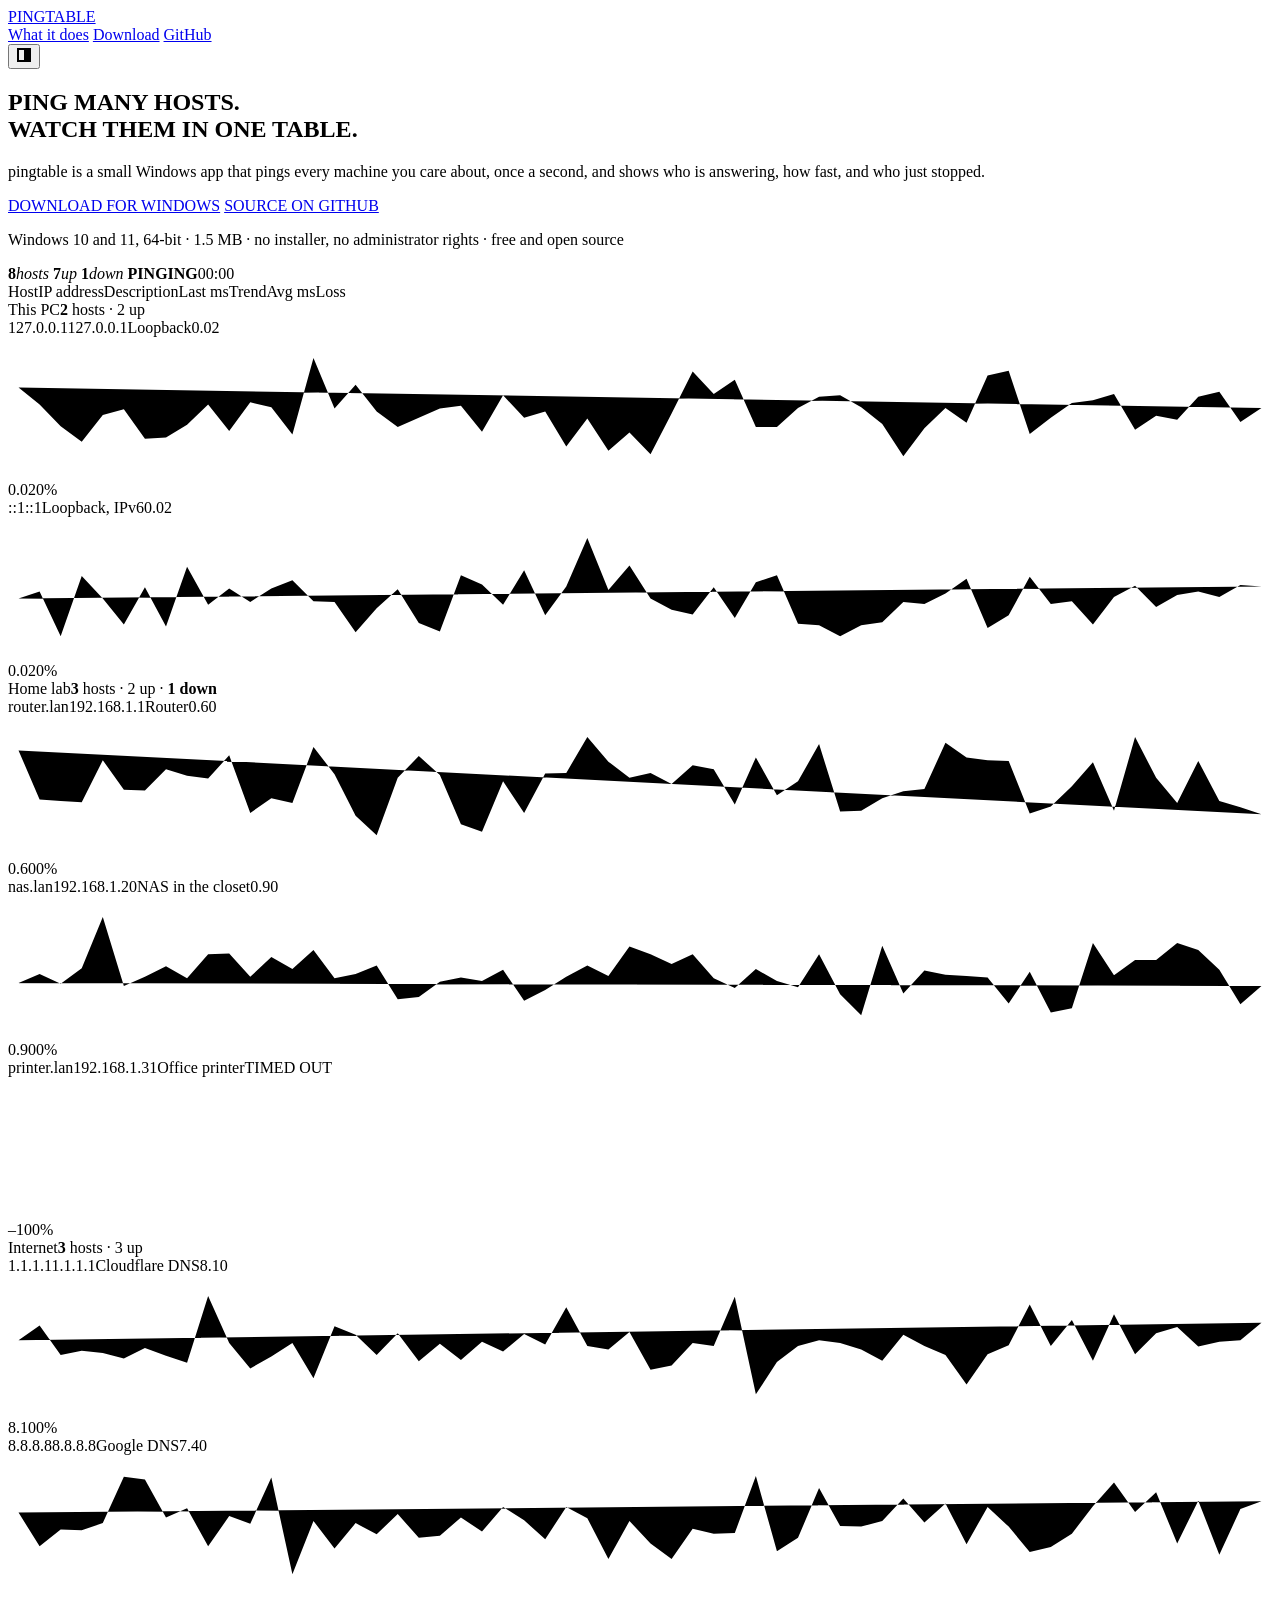
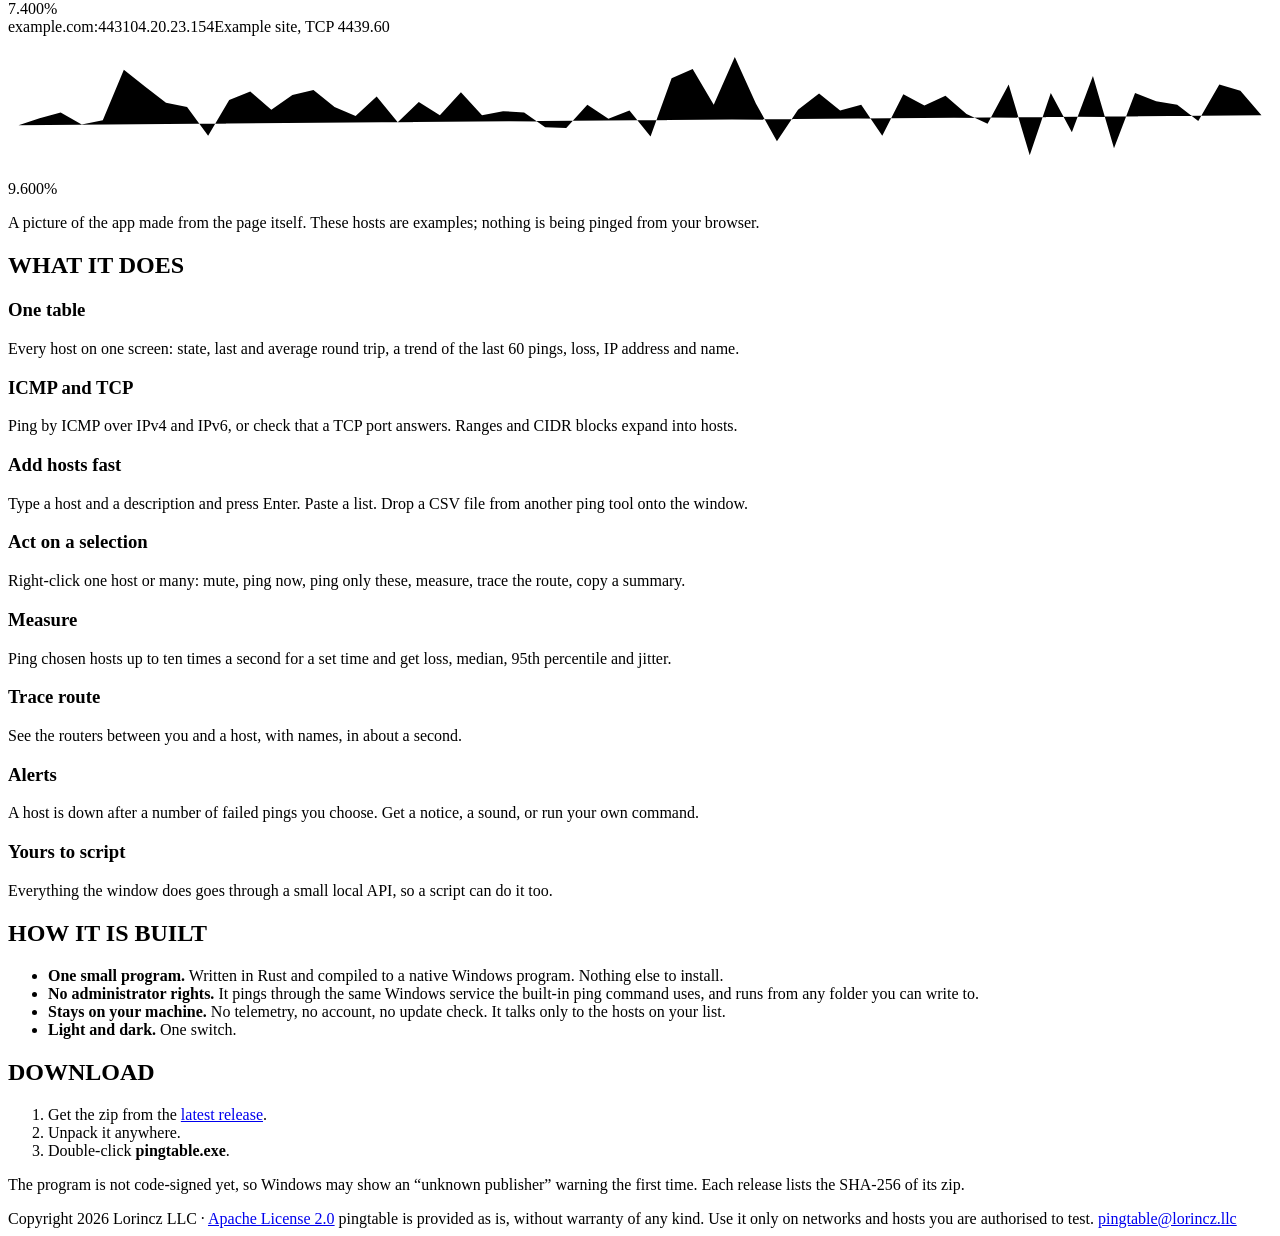
==== site/index.html @ 66f7f299 "Add the pingtable.net page site/ is the page for pingtable.net: one HTML file, one stylesheet, one s" ====
<!doctype html>
<html lang="en">
<head>
<meta charset="utf-8">
<meta name="viewport" content="width=device-width, initial-scale=1">
<meta name="color-scheme" content="light dark">
<meta name="robots" content="noindex, nofollow, noarchive">
<meta name="description" content="pingtable pings many hosts and shows them in one table. A small Windows app written in Rust. No installer, no administrator rights.">
<title>pingtable: ping many hosts, watch them in one table</title>
<link rel="icon" href="/favicon.svg" type="image/svg+xml">
<link rel="stylesheet" href="/styles.css">
<script src="/app.js"></script>
</head>
<body>

<header class="bar">
  <a class="brand" href="/"><span class="mark" aria-hidden="true"></span><span class="word">PINGTABLE</span></a>
  <nav class="nav" aria-label="Sections">
    <a href="#what">What it does</a>
    <a href="#download">Download</a>
    <a href="https://github.com/lorincz-llc/pingtable">GitHub</a>
  </nav>
  <button class="btn icon" id="theme" type="button" title="Switch between light and dark" aria-label="Switch between light and dark">
    <svg viewBox="0 0 16 16" width="16" height="16" aria-hidden="true"><rect x="2" y="2" width="12" height="12" fill="none" stroke="currentColor" stroke-width="2"/><rect x="8" y="2" width="6" height="12" fill="currentColor"/></svg>
  </button>
</header>

<main>
  <section class="hero">
    <h1>PING MANY HOSTS.<br>WATCH THEM IN ONE TABLE.</h1>
    <p class="lead">pingtable is a small Windows app that pings every machine you care about, once a second, and shows who is answering, how fast, and who just stopped.</p>
    <p class="actions">
      <a class="btn primary" href="https://github.com/lorincz-llc/pingtable/releases/latest">DOWNLOAD FOR WINDOWS</a>
      <a class="btn" href="https://github.com/lorincz-llc/pingtable">SOURCE ON GITHUB</a>
    </p>
    <p class="fine">Windows 10 and 11, 64-bit · 1.5 MB · no installer, no administrator rights · free and open source</p>
  </section>

  <section class="demo" aria-label="What the table looks like">
    <div class="demo-bar">
      <span class="tally"><b id="t-total">8</b><i>hosts</i></span>
      <span class="tally up"><b>7</b><i>up</i></span>
      <span class="tally down"><b>1</b><i>down</i></span>
      <span class="run"><i class="sq up"></i><b>PINGING</b><span id="clock">00:00</span></span>
    </div>
    <div class="table" role="img" aria-label="Sample table of eight hosts in three groups; one printer is down">
      <div class="thead"><span></span><span>Host</span><span class="ip">IP address</span><span class="desc">Description</span><span class="num">Last ms</span><span class="trend">Trend</span><span class="num avg">Avg ms</span><span class="num">Loss</span></div>
          <div class="gr"><span class="caret"></span><span class="gr-name">This PC</span><span class="gr-count"><b>2</b> hosts · 2 up</span></div>
          <div class="tr"><span class="td state"><i class="sq up"></i></span><span class="td host">127.0.0.1</span><span class="td dim ip">127.0.0.1</span><span class="td desc">Loopback</span><span class="td num" data-base="0.02" data-jitter="0.01">0.02</span><span class="td trend"><svg class="spark" viewBox="0 0 180 20" preserveAspectRatio="none" aria-hidden="true"><path class="line" d="M1.5 7.2 L4.5 9.6 L7.5 12.7 L10.5 14.9 L13.5 11.1 L16.5 10.3 L19.5 14.5 L22.5 14.3 L25.5 12.5 L28.5 9.6 L31.5 13.4 L34.5 9.3 L37.5 10.0 L40.5 13.9 L43.5 3.0 L46.5 10.2 L49.5 6.8 L52.5 10.6 L55.5 12.8 L58.5 11.5 L61.5 10.2 L64.5 9.8 L67.5 13.5 L70.5 8.3 L73.5 11.5 L76.5 10.6 L79.5 15.6 L82.5 11.6 L85.5 16.2 L88.5 13.6 L91.5 16.7 L94.5 10.9 L97.5 4.9 L100.5 8.1 L103.5 6.1 L106.5 12.8 L109.5 12.8 L112.5 10.1 L115.5 8.5 L118.5 8.3 L121.5 10.0 L124.5 12.4 L127.5 17.0 L130.5 13.0 L133.5 10.1 L136.5 12.2 L139.5 5.5 L142.5 4.8 L145.5 13.8 L148.5 11.5 L151.5 9.4 L154.5 9.0 L157.5 8.1 L160.5 13.2 L163.5 11.2 L166.5 11.8 L169.5 8.5 L172.5 7.8 L175.5 12.1 L178.5 10.1"/></svg></span><span class="td num avg">0.02</span><span class="td num dim">0%</span></div>
          <div class="tr"><span class="td state"><i class="sq up"></i></span><span class="td host">::1</span><span class="td dim ip">::1</span><span class="td desc">Loopback, IPv6</span><span class="td num" data-base="0.02" data-jitter="0.01">0.02</span><span class="td trend"><svg class="spark" viewBox="0 0 180 20" preserveAspectRatio="none" aria-hidden="true"><path class="line" d="M1.5 11.6 L4.5 10.6 L7.5 17.0 L10.5 8.4 L13.5 11.6 L16.5 15.3 L19.5 10.0 L22.5 15.6 L25.5 7.1 L28.5 12.5 L31.5 10.2 L34.5 12.1 L37.5 10.2 L40.5 9.0 L43.5 12.0 L46.5 12.1 L49.5 16.4 L52.5 13.0 L55.5 10.3 L58.5 15.1 L61.5 16.3 L64.5 8.3 L67.5 9.6 L70.5 12.5 L73.5 7.6 L76.5 14.0 L79.5 9.9 L82.5 3.0 L85.5 10.4 L88.5 6.9 L91.5 11.6 L94.5 13.2 L97.5 13.9 L100.5 10.0 L103.5 14.4 L106.5 9.3 L109.5 8.3 L112.5 15.2 L115.5 15.4 L118.5 17.0 L121.5 15.4 L124.5 15.0 L127.5 12.1 L130.5 12.4 L133.5 10.9 L136.5 8.8 L139.5 15.8 L142.5 14.0 L145.5 8.5 L148.5 12.4 L151.5 12.0 L154.5 15.3 L157.5 11.4 L160.5 9.8 L163.5 12.8 L166.5 11.1 L169.5 10.6 L172.5 11.4 L175.5 9.7 L178.5 9.9"/></svg></span><span class="td num avg">0.02</span><span class="td num dim">0%</span></div>
          <div class="gr"><span class="caret"></span><span class="gr-name">Home lab</span><span class="gr-count"><b>3</b> hosts · 2 up · <b class="dn">1 down</b></span></div>
          <div class="tr"><span class="td state"><i class="sq up"></i></span><span class="td host">router.lan</span><span class="td dim ip">192.168.1.1</span><span class="td desc">Router</span><span class="td num" data-base="0.6" data-jitter="0.15">0.60</span><span class="td trend"><svg class="spark" viewBox="0 0 180 20" preserveAspectRatio="none" aria-hidden="true"><path class="line" d="M1.5 4.9 L4.5 11.9 L7.5 12.1 L10.5 12.3 L13.5 6.3 L16.5 10.5 L19.5 10.6 L22.5 7.6 L25.5 8.5 L28.5 8.9 L31.5 5.6 L34.5 13.8 L37.5 11.7 L40.5 12.4 L43.5 4.4 L46.5 8.3 L49.5 14.2 L52.5 17.0 L55.5 8.8 L58.5 5.7 L61.5 8.4 L64.5 15.4 L67.5 16.5 L70.5 9.3 L73.5 13.8 L76.5 8.2 L79.5 8.1 L82.5 3.0 L85.5 6.5 L88.5 8.8 L91.5 8.1 L94.5 9.7 L97.5 7.0 L100.5 7.6 L103.5 12.6 L106.5 5.9 L109.5 11.3 L112.5 9.3 L115.5 4.0 L118.5 13.6 L121.5 13.5 L124.5 11.7 L127.5 10.7 L130.5 10.4 L133.5 3.8 L136.5 5.9 L139.5 6.3 L142.5 6.4 L145.5 13.9 L148.5 12.9 L151.5 10.0 L154.5 6.6 L157.5 13.5 L160.5 3.0 L163.5 8.8 L166.5 12.4 L169.5 6.4 L172.5 12.1 L175.5 13.0 L178.5 14.0"/></svg></span><span class="td num avg">0.60</span><span class="td num dim">0%</span></div>
          <div class="tr"><span class="td state"><i class="sq up"></i></span><span class="td host">nas.lan</span><span class="td dim ip">192.168.1.20</span><span class="td desc">NAS in the closet</span><span class="td num" data-base="0.9" data-jitter="0.3">0.90</span><span class="td trend"><svg class="spark" viewBox="0 0 180 20" preserveAspectRatio="none" aria-hidden="true"><path class="line" d="M1.5 12.4 L4.5 11.1 L7.5 12.5 L10.5 10.3 L13.5 3.0 L16.5 12.8 L19.5 11.5 L22.5 10.0 L25.5 11.7 L28.5 8.3 L31.5 8.2 L34.5 11.5 L37.5 8.7 L40.5 10.4 L43.5 7.7 L46.5 11.7 L49.5 11.1 L52.5 9.9 L55.5 14.7 L58.5 14.4 L61.5 12.2 L64.5 11.6 L67.5 12.1 L70.5 10.5 L73.5 14.9 L76.5 13.4 L79.5 11.5 L82.5 9.9 L85.5 11.4 L88.5 7.2 L91.5 8.3 L94.5 9.7 L97.5 8.3 L100.5 11.7 L103.5 13.1 L106.5 10.4 L109.5 12.1 L112.5 13.0 L115.5 8.3 L118.5 14.0 L121.5 17.0 L124.5 7.1 L127.5 13.9 L130.5 10.6 L133.5 11.2 L136.5 11.4 L139.5 11.6 L142.5 15.3 L145.5 10.8 L148.5 16.6 L151.5 16.0 L154.5 6.7 L157.5 11.3 L160.5 9.1 L163.5 9.1 L166.5 6.7 L169.5 7.7 L172.5 10.5 L175.5 15.4 L178.5 12.8"/></svg></span><span class="td num avg">0.90</span><span class="td num dim">0%</span></div>
          <div class="tr"><span class="td state"><i class="sq down"></i></span><span class="td host">printer.lan</span><span class="td dim ip">192.168.1.31</span><span class="td desc">Office printer</span><span class="td num fail-text">TIMED OUT</span><span class="td trend"><svg class="spark" viewBox="0 0 180 20" preserveAspectRatio="none" aria-hidden="true"><line class="fail" x1="103.5" x2="103.5" y1="2" y2="18"/><line class="fail" x1="106.5" x2="106.5" y1="2" y2="18"/><line class="fail" x1="109.5" x2="109.5" y1="2" y2="18"/><line class="fail" x1="112.5" x2="112.5" y1="2" y2="18"/><line class="fail" x1="115.5" x2="115.5" y1="2" y2="18"/><line class="fail" x1="118.5" x2="118.5" y1="2" y2="18"/><line class="fail" x1="121.5" x2="121.5" y1="2" y2="18"/><line class="fail" x1="124.5" x2="124.5" y1="2" y2="18"/><line class="fail" x1="127.5" x2="127.5" y1="2" y2="18"/><line class="fail" x1="130.5" x2="130.5" y1="2" y2="18"/><line class="fail" x1="133.5" x2="133.5" y1="2" y2="18"/><line class="fail" x1="136.5" x2="136.5" y1="2" y2="18"/><line class="fail" x1="139.5" x2="139.5" y1="2" y2="18"/><line class="fail" x1="142.5" x2="142.5" y1="2" y2="18"/><line class="fail" x1="145.5" x2="145.5" y1="2" y2="18"/><line class="fail" x1="148.5" x2="148.5" y1="2" y2="18"/><line class="fail" x1="151.5" x2="151.5" y1="2" y2="18"/><line class="fail" x1="154.5" x2="154.5" y1="2" y2="18"/><line class="fail" x1="157.5" x2="157.5" y1="2" y2="18"/><line class="fail" x1="160.5" x2="160.5" y1="2" y2="18"/><line class="fail" x1="163.5" x2="163.5" y1="2" y2="18"/><line class="fail" x1="166.5" x2="166.5" y1="2" y2="18"/><line class="fail" x1="169.5" x2="169.5" y1="2" y2="18"/><line class="fail" x1="172.5" x2="172.5" y1="2" y2="18"/><line class="fail" x1="175.5" x2="175.5" y1="2" y2="18"/><line class="fail" x1="178.5" x2="178.5" y1="2" y2="18"/></svg></span><span class="td num avg">–</span><span class="td num loss-hot">100%</span></div>
          <div class="gr"><span class="caret"></span><span class="gr-name">Internet</span><span class="gr-count"><b>3</b> hosts · 3 up</span></div>
          <div class="tr"><span class="td state"><i class="sq up"></i></span><span class="td host">1.1.1.1</span><span class="td dim ip">1.1.1.1</span><span class="td desc">Cloudflare DNS</span><span class="td num" data-base="8.1" data-jitter="1.2">8.10</span><span class="td trend"><svg class="spark" viewBox="0 0 180 20" preserveAspectRatio="none" aria-hidden="true"><path class="line" d="M1.5 9.3 L4.5 7.2 L7.5 11.4 L10.5 10.8 L13.5 11.1 L16.5 11.9 L19.5 10.4 L22.5 11.5 L25.5 12.5 L28.5 3.0 L31.5 9.7 L34.5 13.3 L37.5 11.6 L40.5 9.7 L43.5 14.7 L46.5 7.3 L49.5 8.5 L52.5 11.4 L55.5 8.3 L58.5 12.3 L61.5 9.8 L64.5 12.1 L67.5 9.5 L70.5 10.9 L73.5 8.4 L76.5 9.9 L79.5 4.6 L82.5 10.1 L85.5 10.6 L88.5 8.1 L91.5 13.5 L94.5 12.9 L97.5 9.7 L100.5 10.1 L103.5 3.1 L106.5 17.0 L109.5 12.4 L112.5 10.1 L115.5 9.3 L118.5 9.7 L121.5 10.6 L124.5 12.2 L127.5 8.5 L130.5 10.1 L133.5 11.4 L136.5 15.6 L139.5 11.3 L142.5 10.0 L145.5 4.2 L148.5 10.1 L151.5 6.4 L154.5 12.2 L157.5 5.6 L160.5 11.3 L163.5 8.3 L166.5 7.4 L169.5 10.2 L172.5 9.5 L175.5 9.3 L178.5 6.8"/></svg></span><span class="td num avg">8.10</span><span class="td num dim">0%</span></div>
          <div class="tr"><span class="td state"><i class="sq up"></i></span><span class="td host">8.8.8.8</span><span class="td dim ip">8.8.8.8</span><span class="td desc">Google DNS</span><span class="td num" data-base="7.4" data-jitter="1.0">7.40</span><span class="td trend"><svg class="spark" viewBox="0 0 180 20" preserveAspectRatio="none" aria-hidden="true"><path class="line" d="M1.5 8.2 L4.5 13.0 L7.5 10.6 L10.5 10.7 L13.5 9.7 L16.5 3.1 L19.5 3.5 L22.5 8.9 L25.5 7.6 L28.5 13.0 L31.5 8.7 L34.5 9.8 L37.5 3.2 L40.5 17.0 L43.5 9.4 L46.5 13.3 L49.5 9.7 L52.5 11.3 L55.5 8.4 L58.5 11.8 L61.5 11.5 L64.5 8.9 L67.5 10.9 L70.5 7.4 L73.5 9.3 L76.5 12.0 L79.5 7.4 L82.5 9.0 L85.5 14.8 L88.5 9.4 L91.5 12.6 L94.5 14.8 L97.5 10.5 L100.5 11.2 L103.5 11.1 L106.5 3.0 L109.5 13.7 L112.5 11.8 L115.5 4.7 L118.5 10.1 L121.5 10.2 L124.5 9.4 L127.5 6.2 L130.5 9.6 L133.5 6.9 L136.5 12.7 L139.5 7.4 L142.5 10.2 L145.5 13.8 L148.5 13.1 L151.5 11.2 L154.5 7.3 L157.5 3.9 L160.5 8.1 L163.5 5.3 L166.5 12.6 L169.5 6.5 L172.5 14.2 L175.5 7.7 L178.5 6.6"/></svg></span><span class="td num avg">7.40</span><span class="td num dim">0%</span></div>
          <div class="tr"><span class="td state"><i class="sq up"></i></span><span class="td host">example.com:443</span><span class="td dim ip">104.20.23.154</span><span class="td desc">Example site, TCP 443</span><span class="td num" data-base="9.6" data-jitter="2.2">9.60</span><span class="td trend"><svg class="spark" viewBox="0 0 180 20" preserveAspectRatio="none" aria-hidden="true"><path class="line" d="M1.5 12.7 L4.5 11.7 L7.5 10.9 L10.5 12.6 L13.5 12.0 L16.5 4.8 L19.5 7.2 L22.5 9.5 L25.5 10.1 L28.5 14.2 L31.5 9.1 L34.5 7.9 L37.5 10.5 L40.5 8.4 L43.5 7.7 L46.5 10.1 L49.5 11.4 L52.5 8.6 L55.5 12.3 L58.5 9.4 L61.5 11.3 L64.5 8.0 L67.5 11.3 L70.5 10.7 L73.5 10.9 L76.5 13.0 L79.5 13.1 L82.5 9.8 L85.5 11.8 L88.5 10.6 L91.5 14.3 L94.5 6.0 L97.5 4.7 L100.5 9.8 L103.5 3.0 L106.5 9.6 L109.5 15.0 L112.5 10.5 L115.5 8.2 L118.5 10.6 L121.5 9.8 L124.5 14.2 L127.5 8.3 L130.5 9.9 L133.5 8.5 L136.5 11.1 L139.5 12.5 L142.5 6.9 L145.5 17.0 L148.5 8.1 L151.5 13.7 L154.5 5.7 L157.5 16.0 L160.5 8.1 L163.5 9.3 L166.5 9.8 L169.5 12.1 L172.5 6.9 L175.5 7.8 L178.5 11.3"/></svg></span><span class="td num avg">9.60</span><span class="td num dim">0%</span></div>
    </div>
    <p class="fine demo-note">A picture of the app made from the page itself. These hosts are examples; nothing is being pinged from your browser.</p>
  </section>

  <section id="what" class="block">
    <h2>WHAT IT DOES</h2>
    <div class="features">
        <article class="feature"><h3>One table</h3><p>Every host on one screen: state, last and average round trip, a trend of the last 60 pings, loss, IP address and name.</p></article>
        <article class="feature"><h3>ICMP and TCP</h3><p>Ping by ICMP over IPv4 and IPv6, or check that a TCP port answers. Ranges and CIDR blocks expand into hosts.</p></article>
        <article class="feature"><h3>Add hosts fast</h3><p>Type a host and a description and press Enter. Paste a list. Drop a CSV file from another ping tool onto the window.</p></article>
        <article class="feature"><h3>Act on a selection</h3><p>Right-click one host or many: mute, ping now, ping only these, measure, trace the route, copy a summary.</p></article>
        <article class="feature"><h3>Measure</h3><p>Ping chosen hosts up to ten times a second for a set time and get loss, median, 95th percentile and jitter.</p></article>
        <article class="feature"><h3>Trace route</h3><p>See the routers between you and a host, with names, in about a second.</p></article>
        <article class="feature"><h3>Alerts</h3><p>A host is down after a number of failed pings you choose. Get a notice, a sound, or run your own command.</p></article>
        <article class="feature"><h3>Yours to script</h3><p>Everything the window does goes through a small local API, so a script can do it too.</p></article>
    </div>
  </section>

  <section class="block two">
    <div>
      <h2>HOW IT IS BUILT</h2>
      <ul class="plain">
        <li><b>One small program.</b> Written in Rust and compiled to a native Windows program. Nothing else to install.</li>
        <li><b>No administrator rights.</b> It pings through the same Windows service the built-in ping command uses, and runs from any folder you can write to.</li>
        <li><b>Stays on your machine.</b> No telemetry, no account, no update check. It talks only to the hosts on your list.</li>
        <li><b>Light and dark.</b> One switch.</li>
      </ul>
    </div>
    <div id="download">
      <h2>DOWNLOAD</h2>
      <ol class="plain steps">
        <li>Get the zip from the <a href="https://github.com/lorincz-llc/pingtable/releases/latest">latest release</a>.</li>
        <li>Unpack it anywhere.</li>
        <li>Double-click <b>pingtable.exe</b>.</li>
      </ol>
      <p class="fine">The program is not code-signed yet, so Windows may show an “unknown publisher” warning the first time. Each release lists the SHA-256 of its zip.</p>
    </div>
  </section>
</main>

<footer class="foot">
  <span>Copyright 2026 Lorincz LLC · <a href="https://github.com/lorincz-llc/pingtable/blob/main/LICENSE">Apache License 2.0</a></span>
  <span>pingtable is provided as is, without warranty of any kind. Use it only on networks and hosts you are authorised to test.</span>
  <span><a href="mailto:pingtable@lorincz.llc">pingtable@lorincz.llc</a></span>
</footer>

</body>
</html>
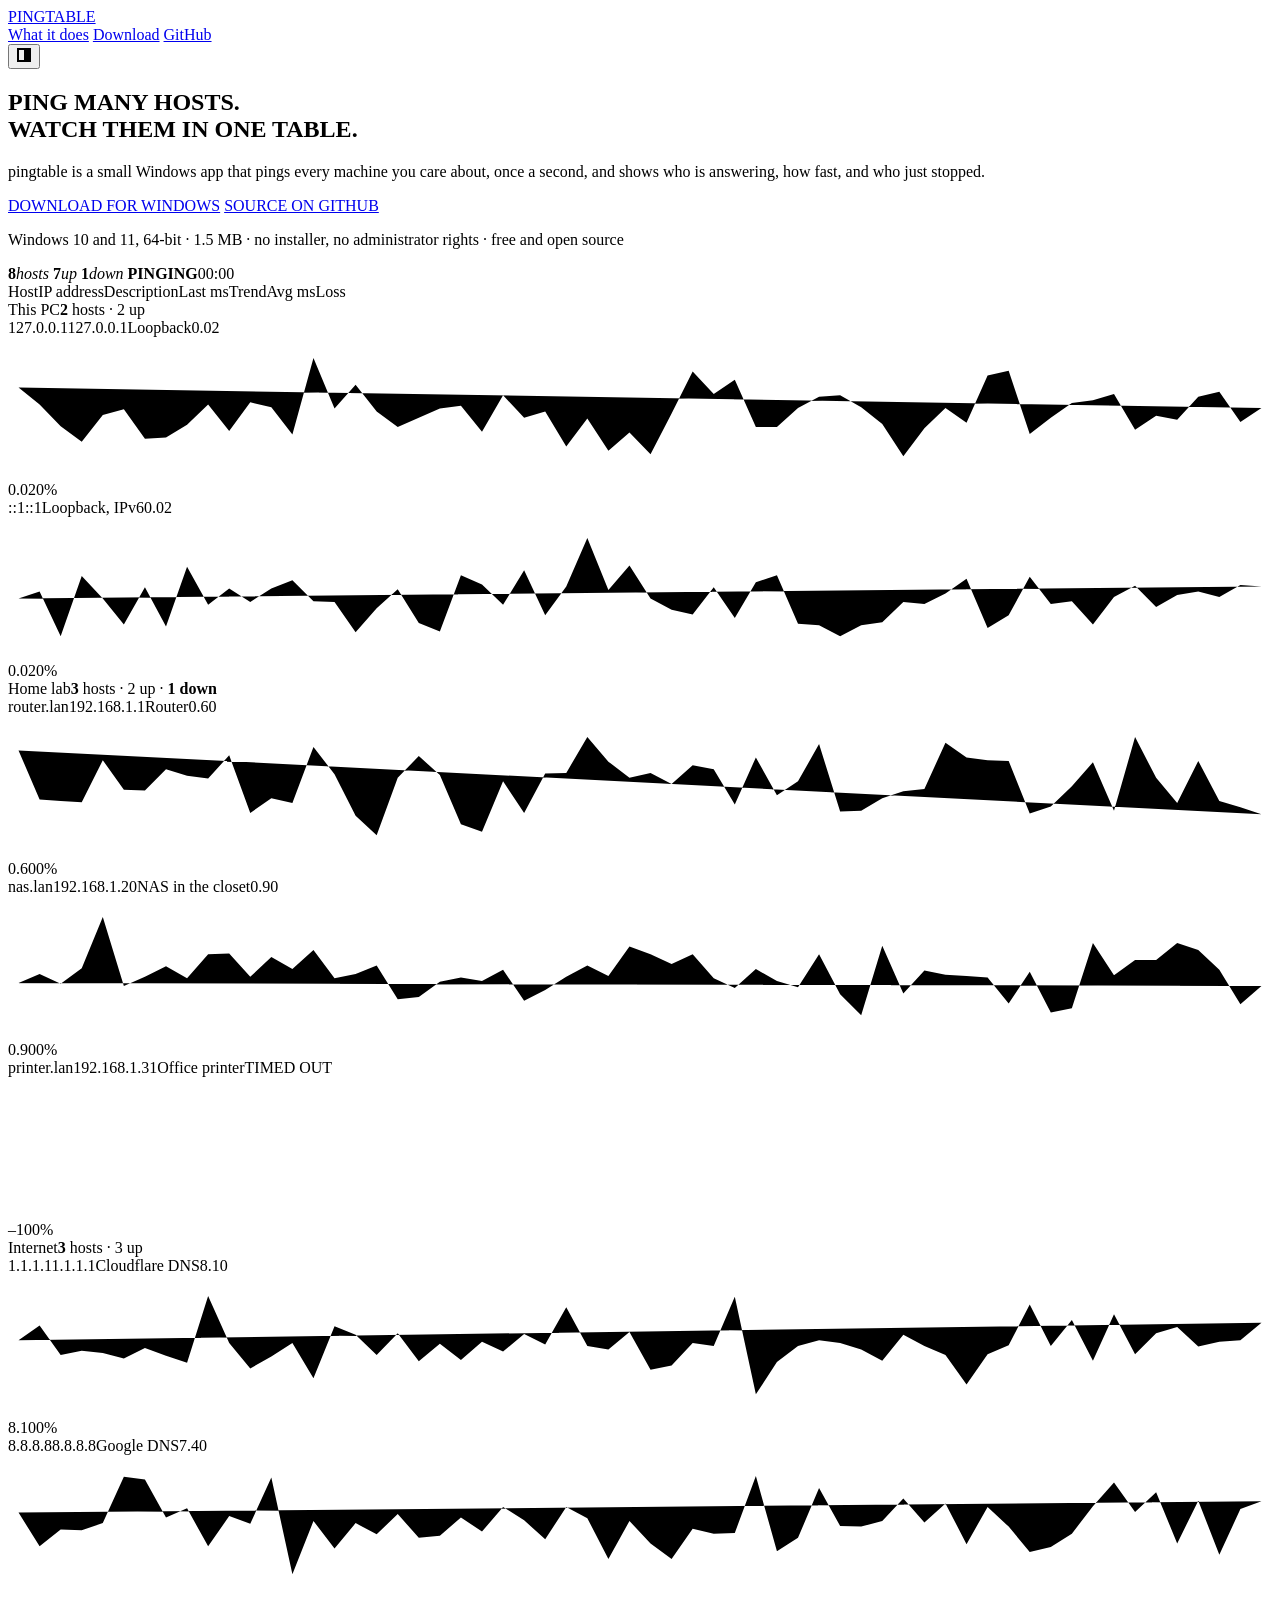
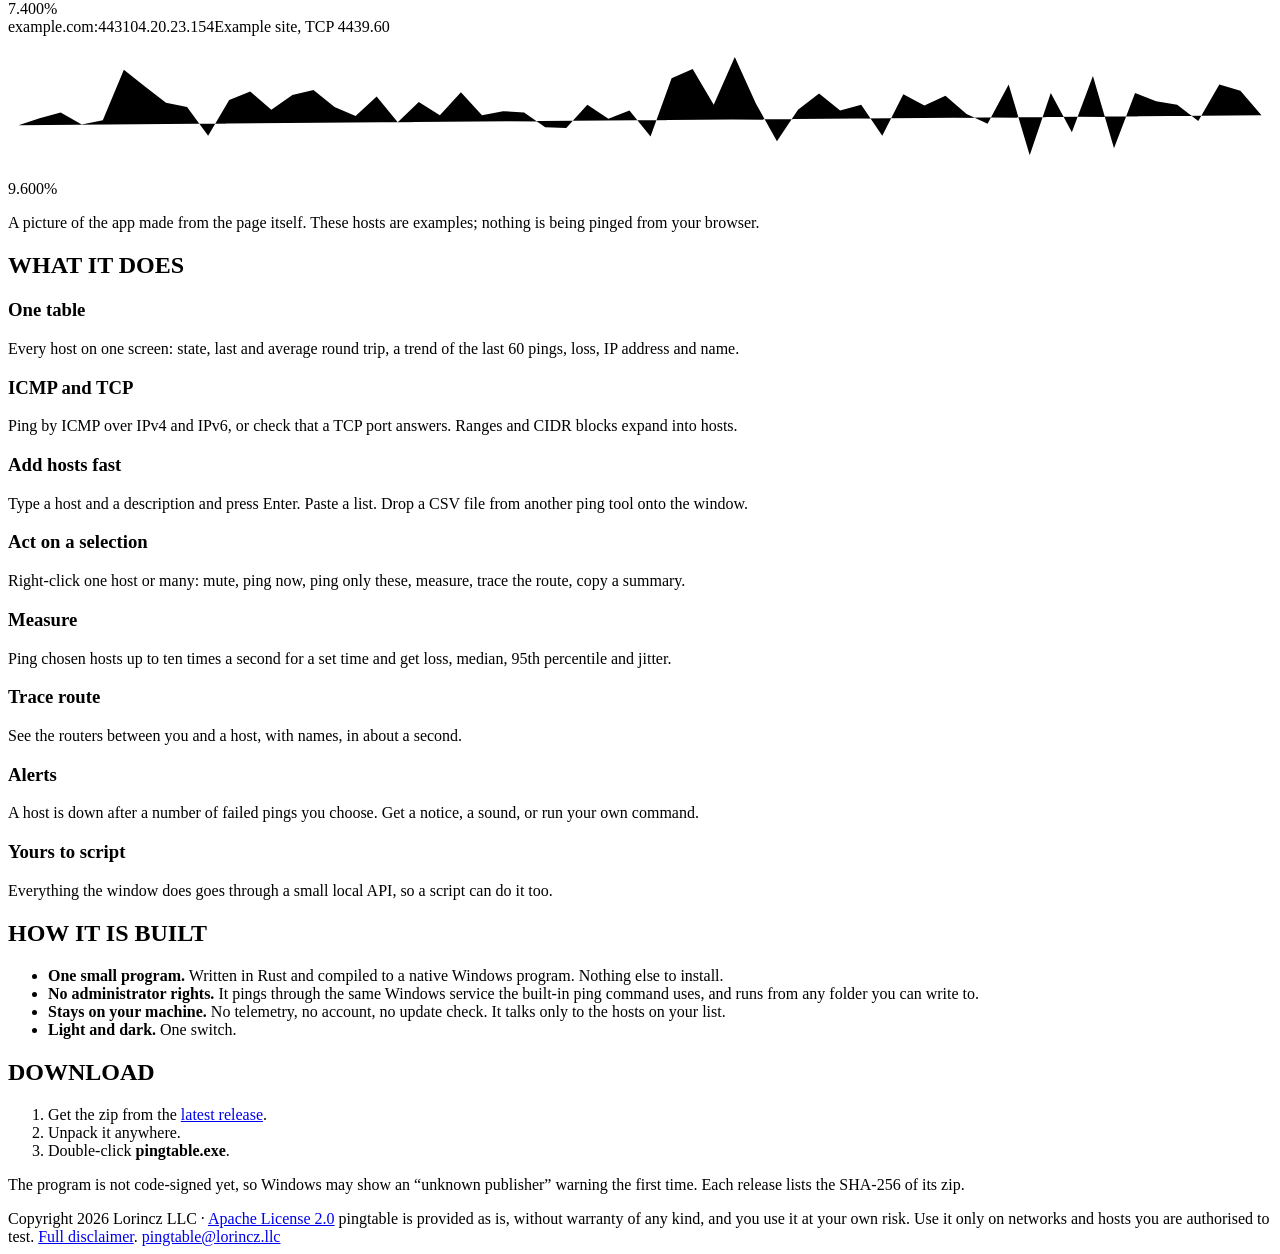
==== commit fbcf1bef: "Release 0.1.1: full disclaimer, security and contributing notes, release packaging No change to how " ====
--- a/site/index.html
+++ b/site/index.html
@@ -98,7 +98,7 @@
 
 <footer class="foot">
   <span>Copyright 2026 Lorincz LLC · <a href="https://github.com/lorincz-llc/pingtable/blob/main/LICENSE">Apache License 2.0</a></span>
-  <span>pingtable is provided as is, without warranty of any kind. Use it only on networks and hosts you are authorised to test.</span>
+  <span>pingtable is provided as is, without warranty of any kind, and you use it at your own risk. Use it only on networks and hosts you are authorised to test. <a href="https://github.com/lorincz-llc/pingtable/blob/main/DISCLAIMER.md">Full disclaimer</a>.</span>
   <span><a href="mailto:pingtable@lorincz.llc">pingtable@lorincz.llc</a></span>
 </footer>
 
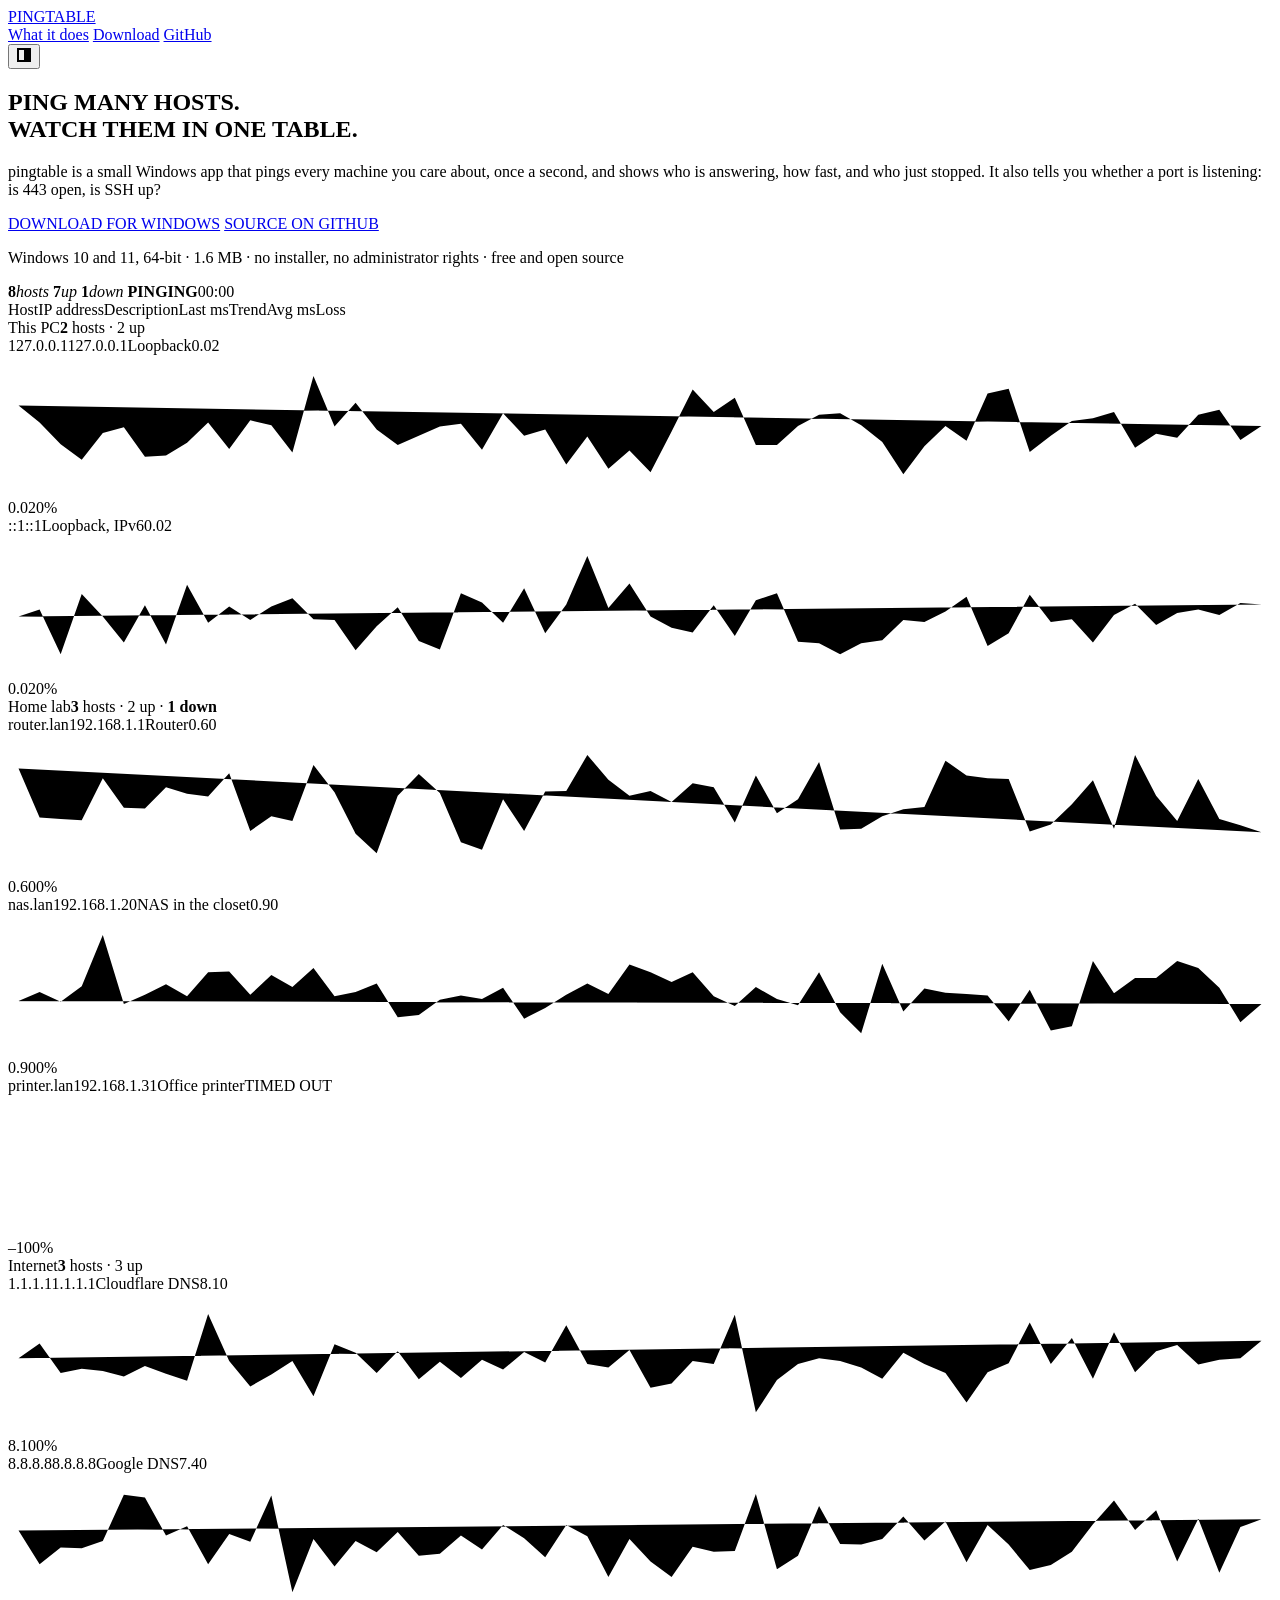
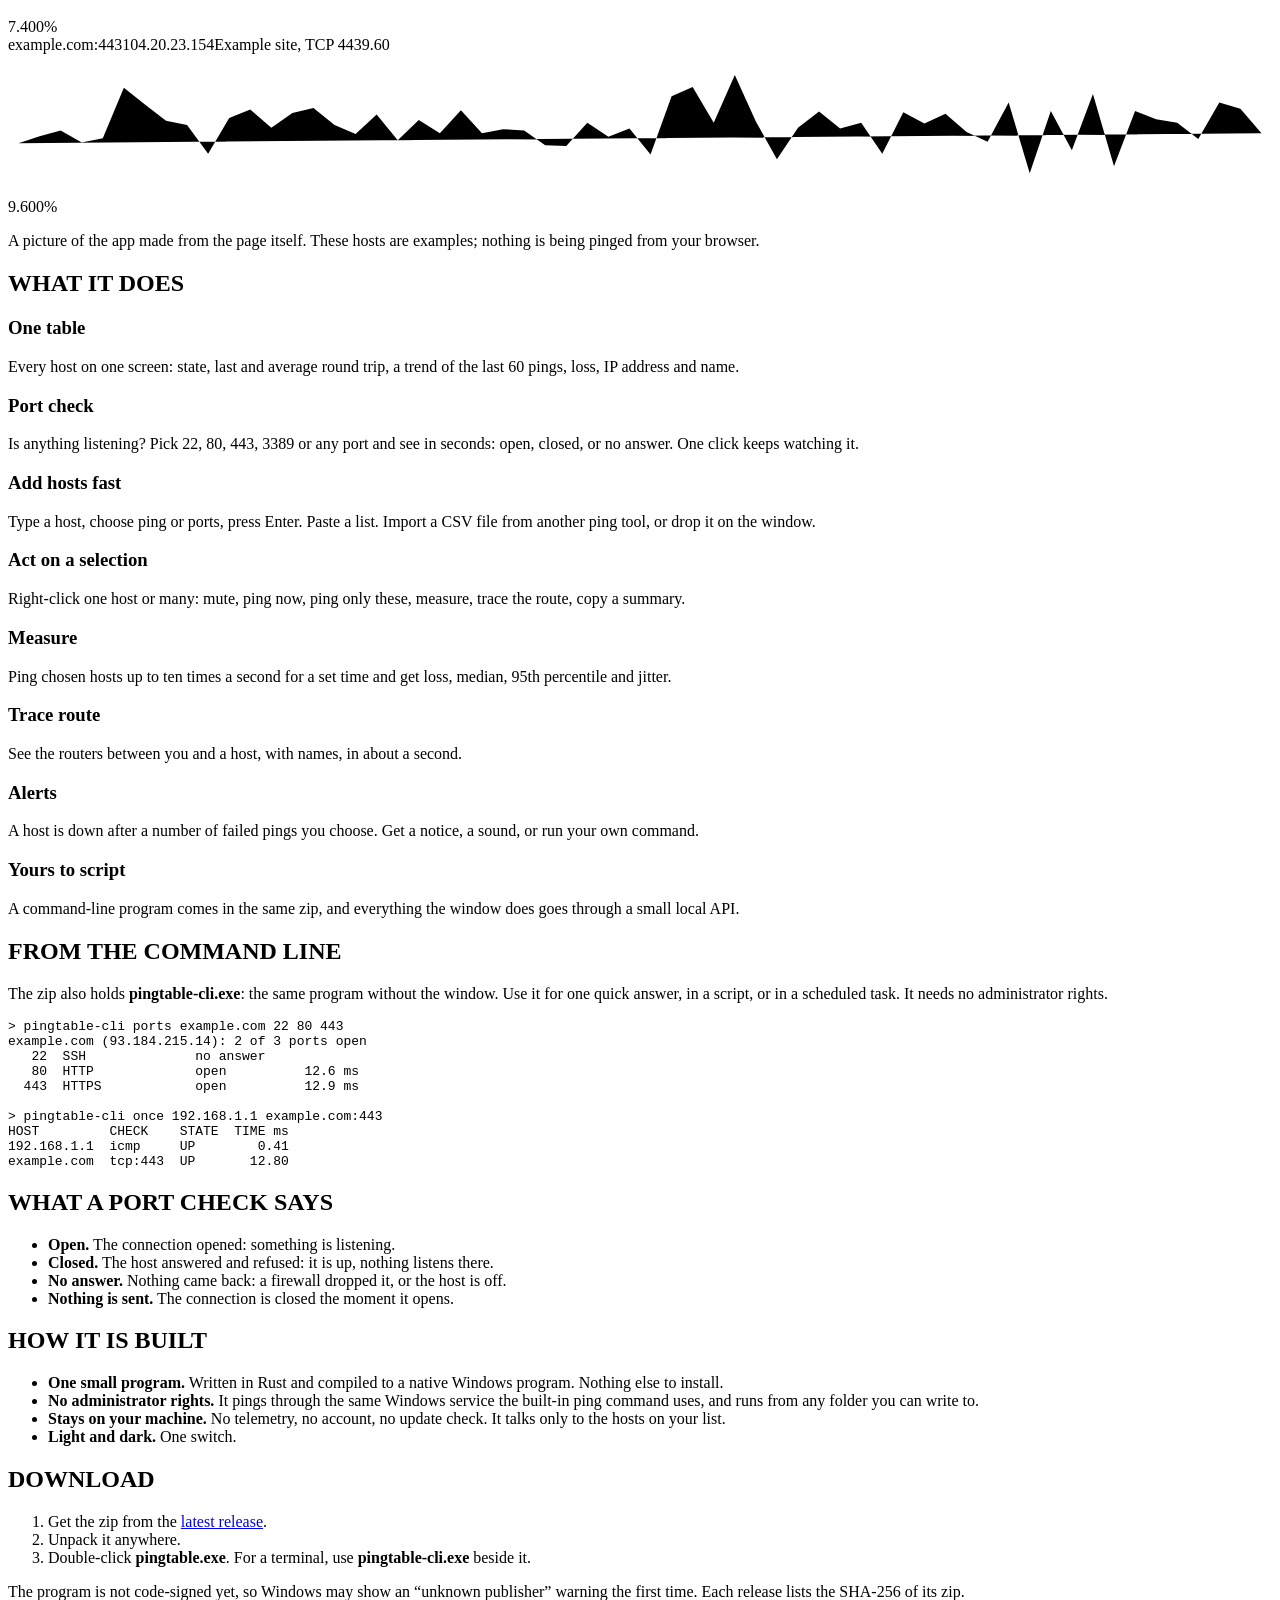
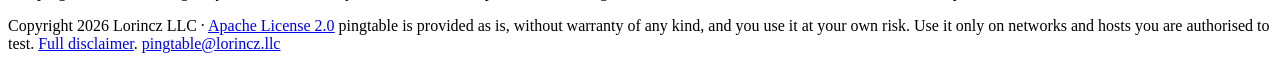
==== commit 83de4ba3: "Release 0.2.0: port check, port choices when adding, clearer import, command-line docs Port check: a" ====
--- a/site/index.html
+++ b/site/index.html
@@ -4,8 +4,7 @@
 <meta charset="utf-8">
 <meta name="viewport" content="width=device-width, initial-scale=1">
 <meta name="color-scheme" content="light dark">
-<meta name="robots" content="noindex, nofollow, noarchive">
-<meta name="description" content="pingtable pings many hosts and shows them in one table. A small Windows app written in Rust. No installer, no administrator rights.">
+<meta name="description" content="pingtable pings many hosts, shows them in one table, and checks whether TCP ports are listening. A small Windows app written in Rust. No installer, no administrator rights.">
 <title>pingtable: ping many hosts, watch them in one table</title>
 <link rel="icon" href="/favicon.svg" type="image/svg+xml">
 <link rel="stylesheet" href="/styles.css">
@@ -28,12 +27,12 @@
 <main>
   <section class="hero">
     <h1>PING MANY HOSTS.<br>WATCH THEM IN ONE TABLE.</h1>
-    <p class="lead">pingtable is a small Windows app that pings every machine you care about, once a second, and shows who is answering, how fast, and who just stopped.</p>
+    <p class="lead">pingtable is a small Windows app that pings every machine you care about, once a second, and shows who is answering, how fast, and who just stopped. It also tells you whether a port is listening: is 443 open, is SSH up?</p>
     <p class="actions">
       <a class="btn primary" href="https://github.com/lorincz-llc/pingtable/releases/latest">DOWNLOAD FOR WINDOWS</a>
       <a class="btn" href="https://github.com/lorincz-llc/pingtable">SOURCE ON GITHUB</a>
     </p>
-    <p class="fine">Windows 10 and 11, 64-bit · 1.5 MB · no installer, no administrator rights · free and open source</p>
+    <p class="fine">Windows 10 and 11, 64-bit · 1.6 MB · no installer, no administrator rights · free and open source</p>
   </section>
 
   <section class="demo" aria-label="What the table looks like">
@@ -64,13 +63,39 @@
     <h2>WHAT IT DOES</h2>
     <div class="features">
         <article class="feature"><h3>One table</h3><p>Every host on one screen: state, last and average round trip, a trend of the last 60 pings, loss, IP address and name.</p></article>
-        <article class="feature"><h3>ICMP and TCP</h3><p>Ping by ICMP over IPv4 and IPv6, or check that a TCP port answers. Ranges and CIDR blocks expand into hosts.</p></article>
-        <article class="feature"><h3>Add hosts fast</h3><p>Type a host and a description and press Enter. Paste a list. Drop a CSV file from another ping tool onto the window.</p></article>
+        <article class="feature"><h3>Port check</h3><p>Is anything listening? Pick 22, 80, 443, 3389 or any port and see in seconds: open, closed, or no answer. One click keeps watching it.</p></article>
+        <article class="feature"><h3>Add hosts fast</h3><p>Type a host, choose ping or ports, press Enter. Paste a list. Import a CSV file from another ping tool, or drop it on the window.</p></article>
         <article class="feature"><h3>Act on a selection</h3><p>Right-click one host or many: mute, ping now, ping only these, measure, trace the route, copy a summary.</p></article>
         <article class="feature"><h3>Measure</h3><p>Ping chosen hosts up to ten times a second for a set time and get loss, median, 95th percentile and jitter.</p></article>
         <article class="feature"><h3>Trace route</h3><p>See the routers between you and a host, with names, in about a second.</p></article>
         <article class="feature"><h3>Alerts</h3><p>A host is down after a number of failed pings you choose. Get a notice, a sound, or run your own command.</p></article>
-        <article class="feature"><h3>Yours to script</h3><p>Everything the window does goes through a small local API, so a script can do it too.</p></article>
+        <article class="feature"><h3>Yours to script</h3><p>A command-line program comes in the same zip, and everything the window does goes through a small local API.</p></article>
+    </div>
+  </section>
+
+  <section id="cli" class="block two">
+    <div>
+      <h2>FROM THE COMMAND LINE</h2>
+      <p class="about">The zip also holds <b>pingtable-cli.exe</b>: the same program without the window. Use it for one quick answer, in a script, or in a scheduled task. It needs no administrator rights.</p>
+      <pre class="term">&gt; pingtable-cli ports example.com 22 80 443
+example.com (93.184.215.14): 2 of 3 ports open
+   22  SSH              no answer
+   80  HTTP             open          12.6 ms
+  443  HTTPS            open          12.9 ms
+
+&gt; pingtable-cli once 192.168.1.1 example.com:443
+HOST         CHECK    STATE  TIME ms
+192.168.1.1  icmp     UP        0.41
+example.com  tcp:443  UP       12.80</pre>
+    </div>
+    <div>
+      <h2>WHAT A PORT CHECK SAYS</h2>
+      <ul class="plain">
+        <li><b>Open.</b> The connection opened: something is listening.</li>
+        <li><b>Closed.</b> The host answered and refused: it is up, nothing listens there.</li>
+        <li><b>No answer.</b> Nothing came back: a firewall dropped it, or the host is off.</li>
+        <li><b>Nothing is sent.</b> The connection is closed the moment it opens.</li>
+      </ul>
     </div>
   </section>
 
@@ -87,9 +112,9 @@
     <div id="download">
       <h2>DOWNLOAD</h2>
       <ol class="plain steps">
-        <li>Get the zip from the <a href="https://github.com/lorincz-llc/pingtable/releases/latest">latest release</a>.</li>
-        <li>Unpack it anywhere.</li>
-        <li>Double-click <b>pingtable.exe</b>.</li>
+        <li><span>Get the zip from the <a href="https://github.com/lorincz-llc/pingtable/releases/latest">latest release</a>.</span></li>
+        <li><span>Unpack it anywhere.</span></li>
+        <li><span>Double-click <b>pingtable.exe</b>. For a terminal, use <b>pingtable-cli.exe</b> beside it.</span></li>
       </ol>
       <p class="fine">The program is not code-signed yet, so Windows may show an “unknown publisher” warning the first time. Each release lists the SHA-256 of its zip.</p>
     </div>
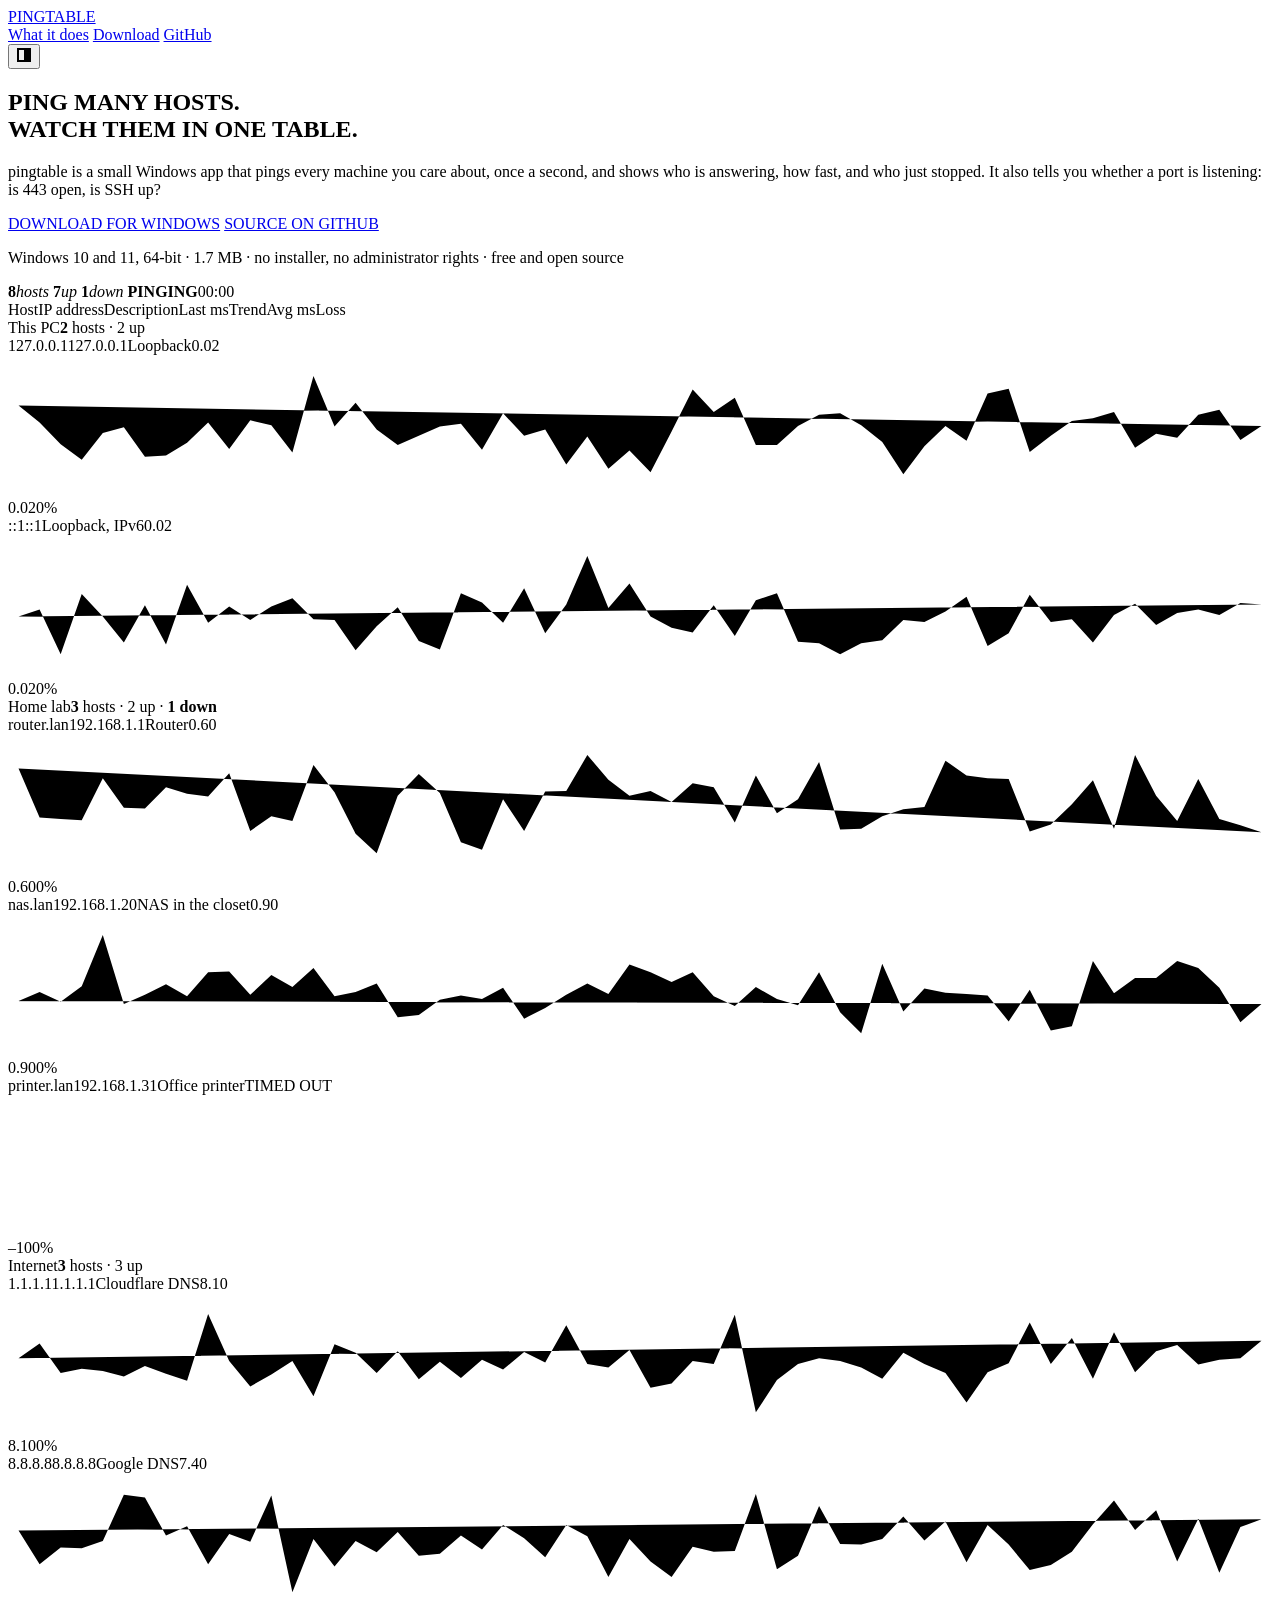
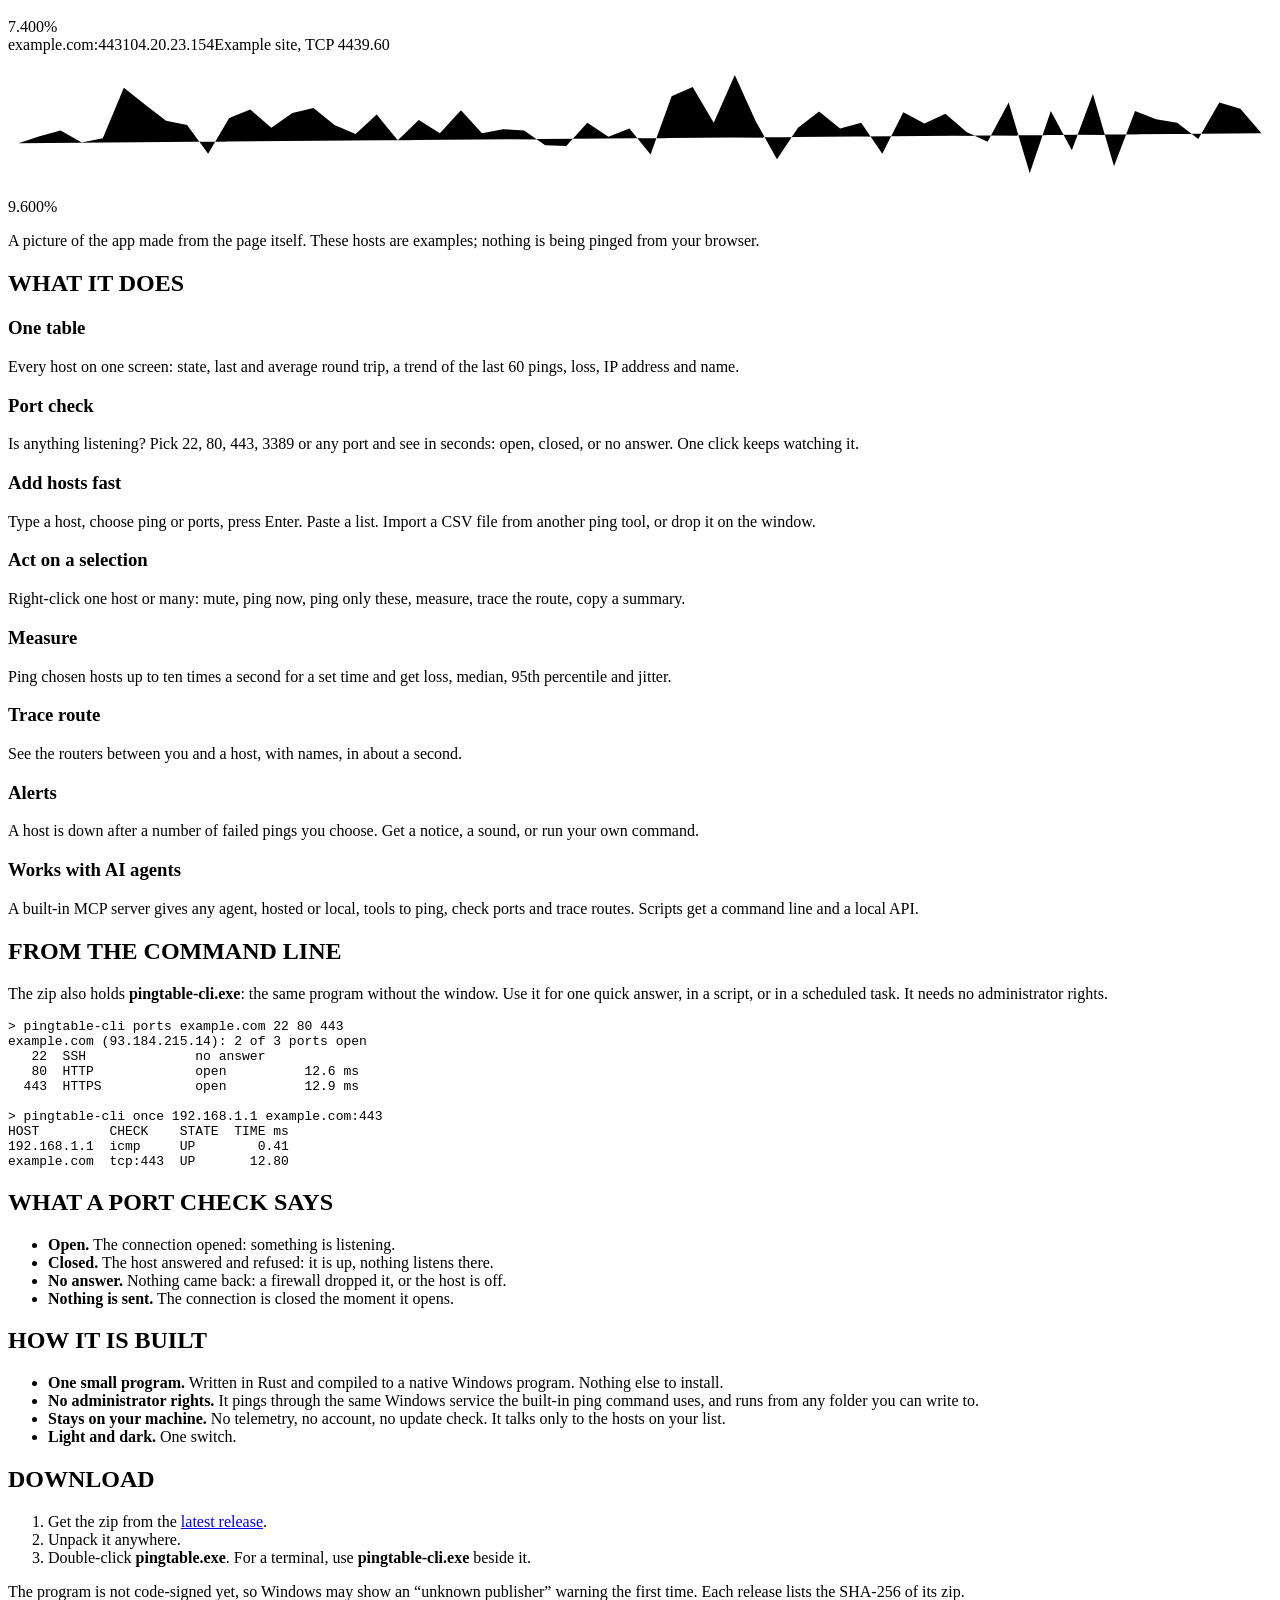
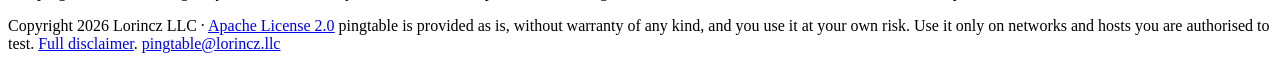
==== commit d9aeaa7f: "Release 0.3.0: MCP server for AI agents, api command, agent and API docs, release tooling pingtable-" ====
--- a/site/index.html
+++ b/site/index.html
@@ -32,7 +32,7 @@
       <a class="btn primary" href="https://github.com/lorincz-llc/pingtable/releases/latest">DOWNLOAD FOR WINDOWS</a>
       <a class="btn" href="https://github.com/lorincz-llc/pingtable">SOURCE ON GITHUB</a>
     </p>
-    <p class="fine">Windows 10 and 11, 64-bit · 1.6 MB · no installer, no administrator rights · free and open source</p>
+    <p class="fine">Windows 10 and 11, 64-bit · 1.7 MB · no installer, no administrator rights · free and open source</p>
   </section>
 
   <section class="demo" aria-label="What the table looks like">
@@ -69,7 +69,7 @@
         <article class="feature"><h3>Measure</h3><p>Ping chosen hosts up to ten times a second for a set time and get loss, median, 95th percentile and jitter.</p></article>
         <article class="feature"><h3>Trace route</h3><p>See the routers between you and a host, with names, in about a second.</p></article>
         <article class="feature"><h3>Alerts</h3><p>A host is down after a number of failed pings you choose. Get a notice, a sound, or run your own command.</p></article>
-        <article class="feature"><h3>Yours to script</h3><p>A command-line program comes in the same zip, and everything the window does goes through a small local API.</p></article>
+        <article class="feature"><h3>Works with AI agents</h3><p>A built-in MCP server gives any agent, hosted or local, tools to ping, check ports and trace routes. Scripts get a command line and a local API.</p></article>
     </div>
   </section>
 
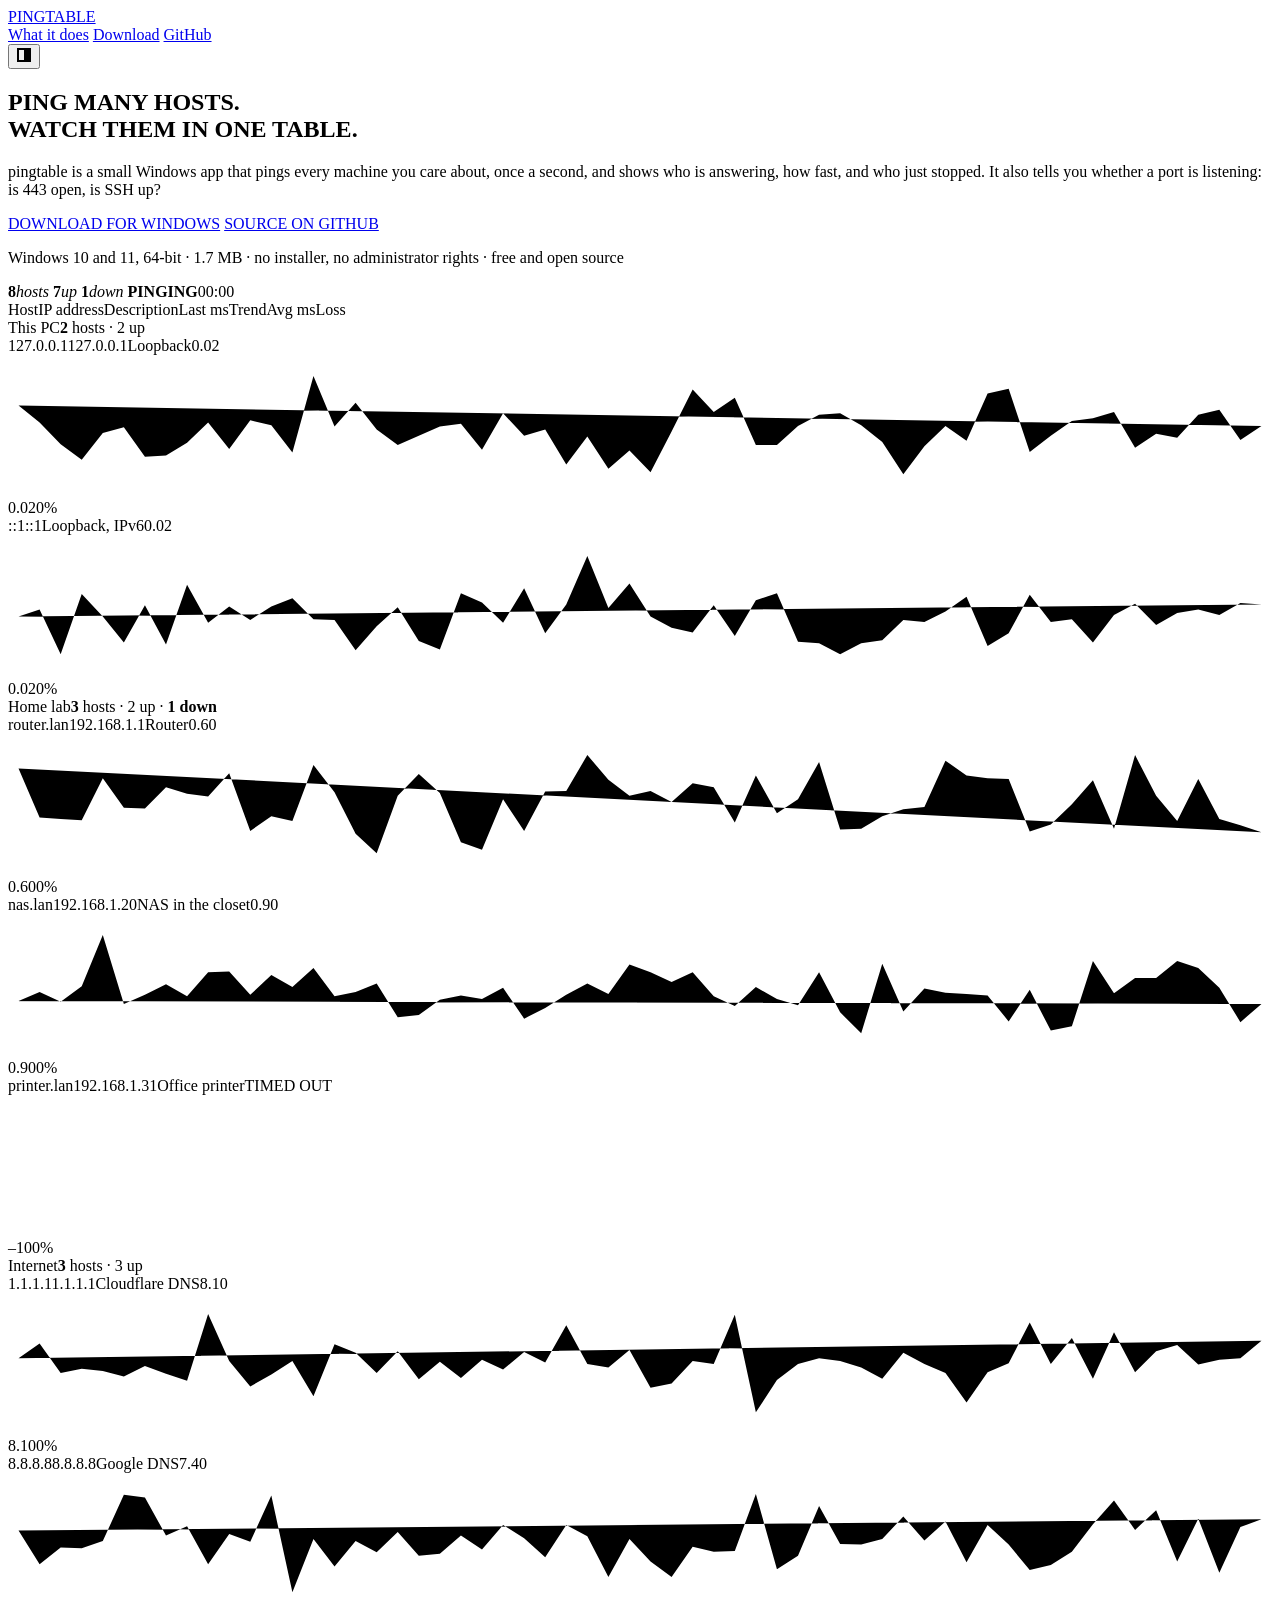
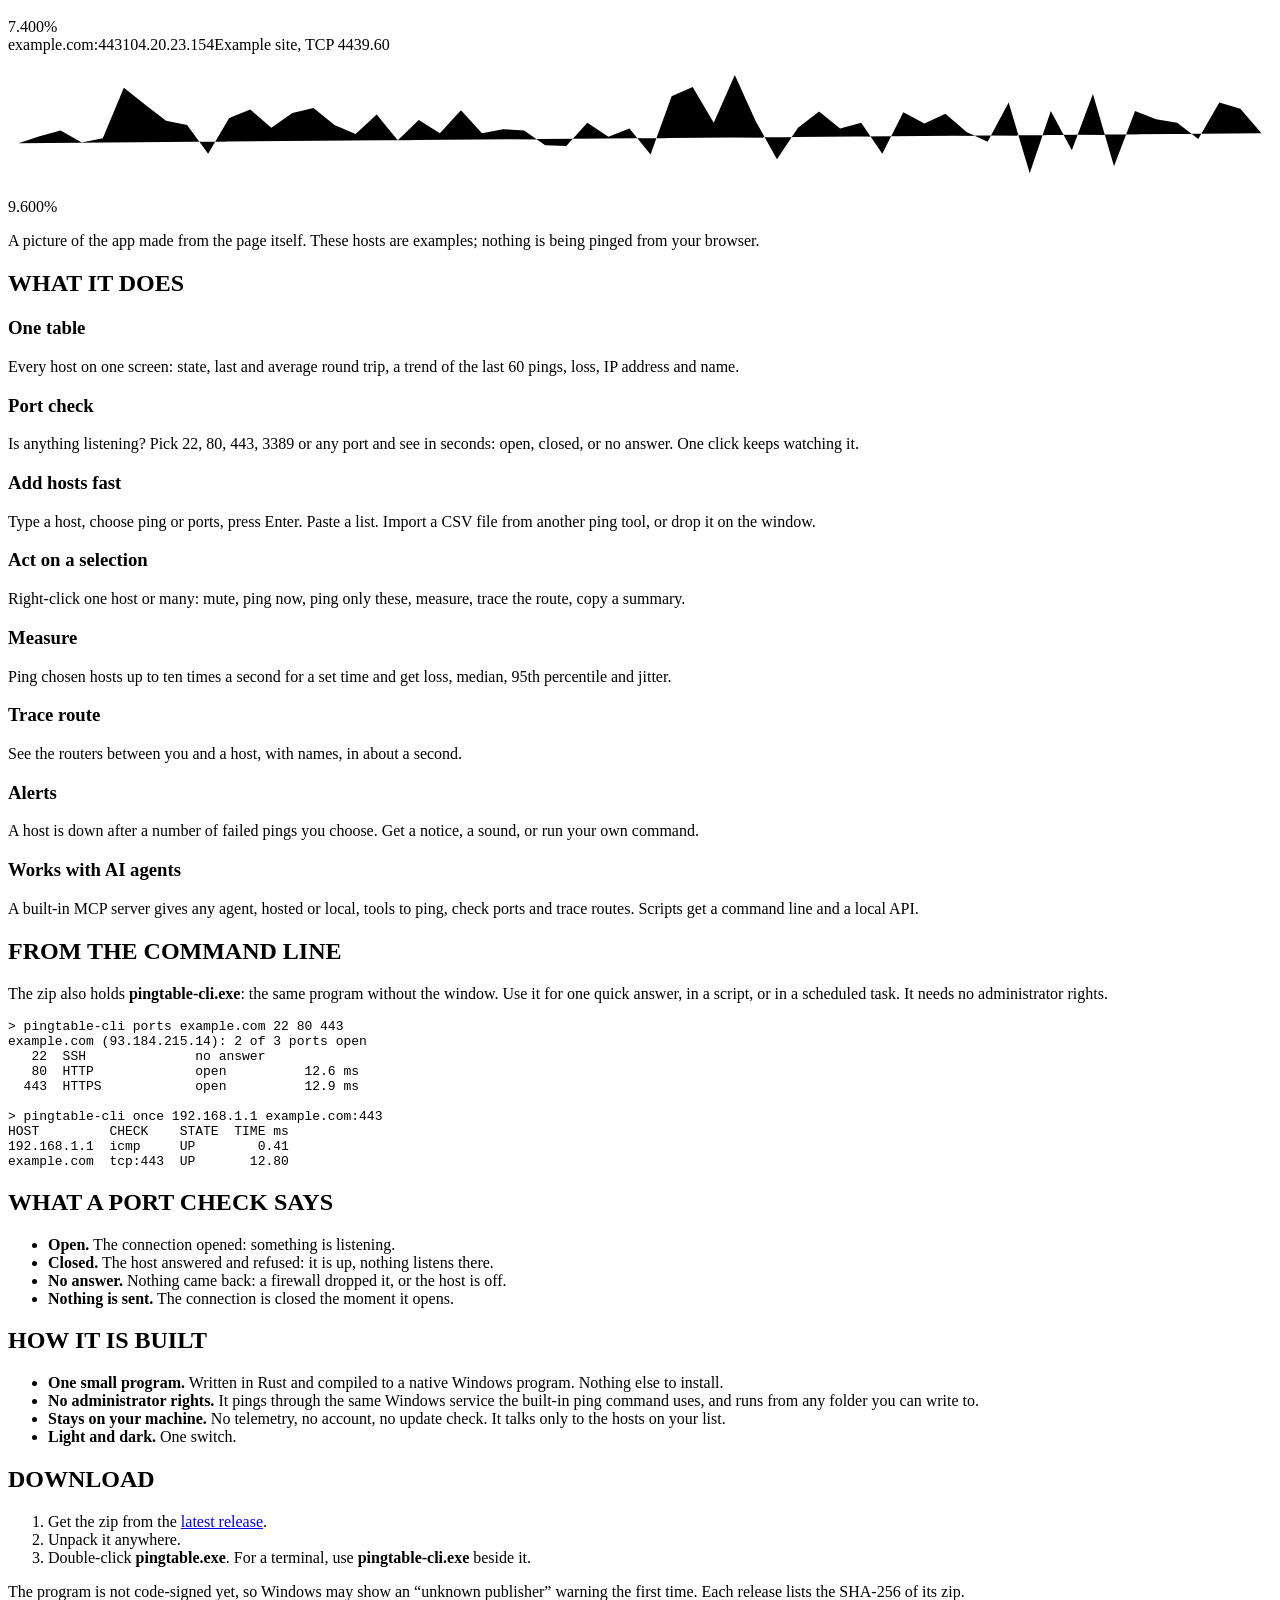
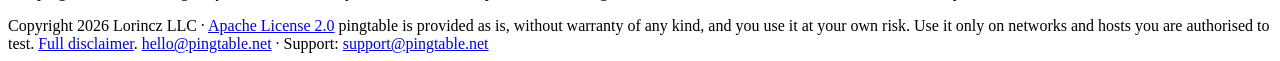
==== commit 31677870: "Use hello@pingtable.net and support@pingtable.net as contact addresses pingtable.net now has its own" ====
--- a/site/index.html
+++ b/site/index.html
@@ -124,7 +124,7 @@
 <footer class="foot">
   <span>Copyright 2026 Lorincz LLC · <a href="https://github.com/lorincz-llc/pingtable/blob/main/LICENSE">Apache License 2.0</a></span>
   <span>pingtable is provided as is, without warranty of any kind, and you use it at your own risk. Use it only on networks and hosts you are authorised to test. <a href="https://github.com/lorincz-llc/pingtable/blob/main/DISCLAIMER.md">Full disclaimer</a>.</span>
-  <span><a href="mailto:pingtable@lorincz.llc">pingtable@lorincz.llc</a></span>
+  <span><a href="mailto:hello@pingtable.net">hello@pingtable.net</a> · Support: <a href="mailto:support@pingtable.net">support@pingtable.net</a></span>
 </footer>
 
 </body>
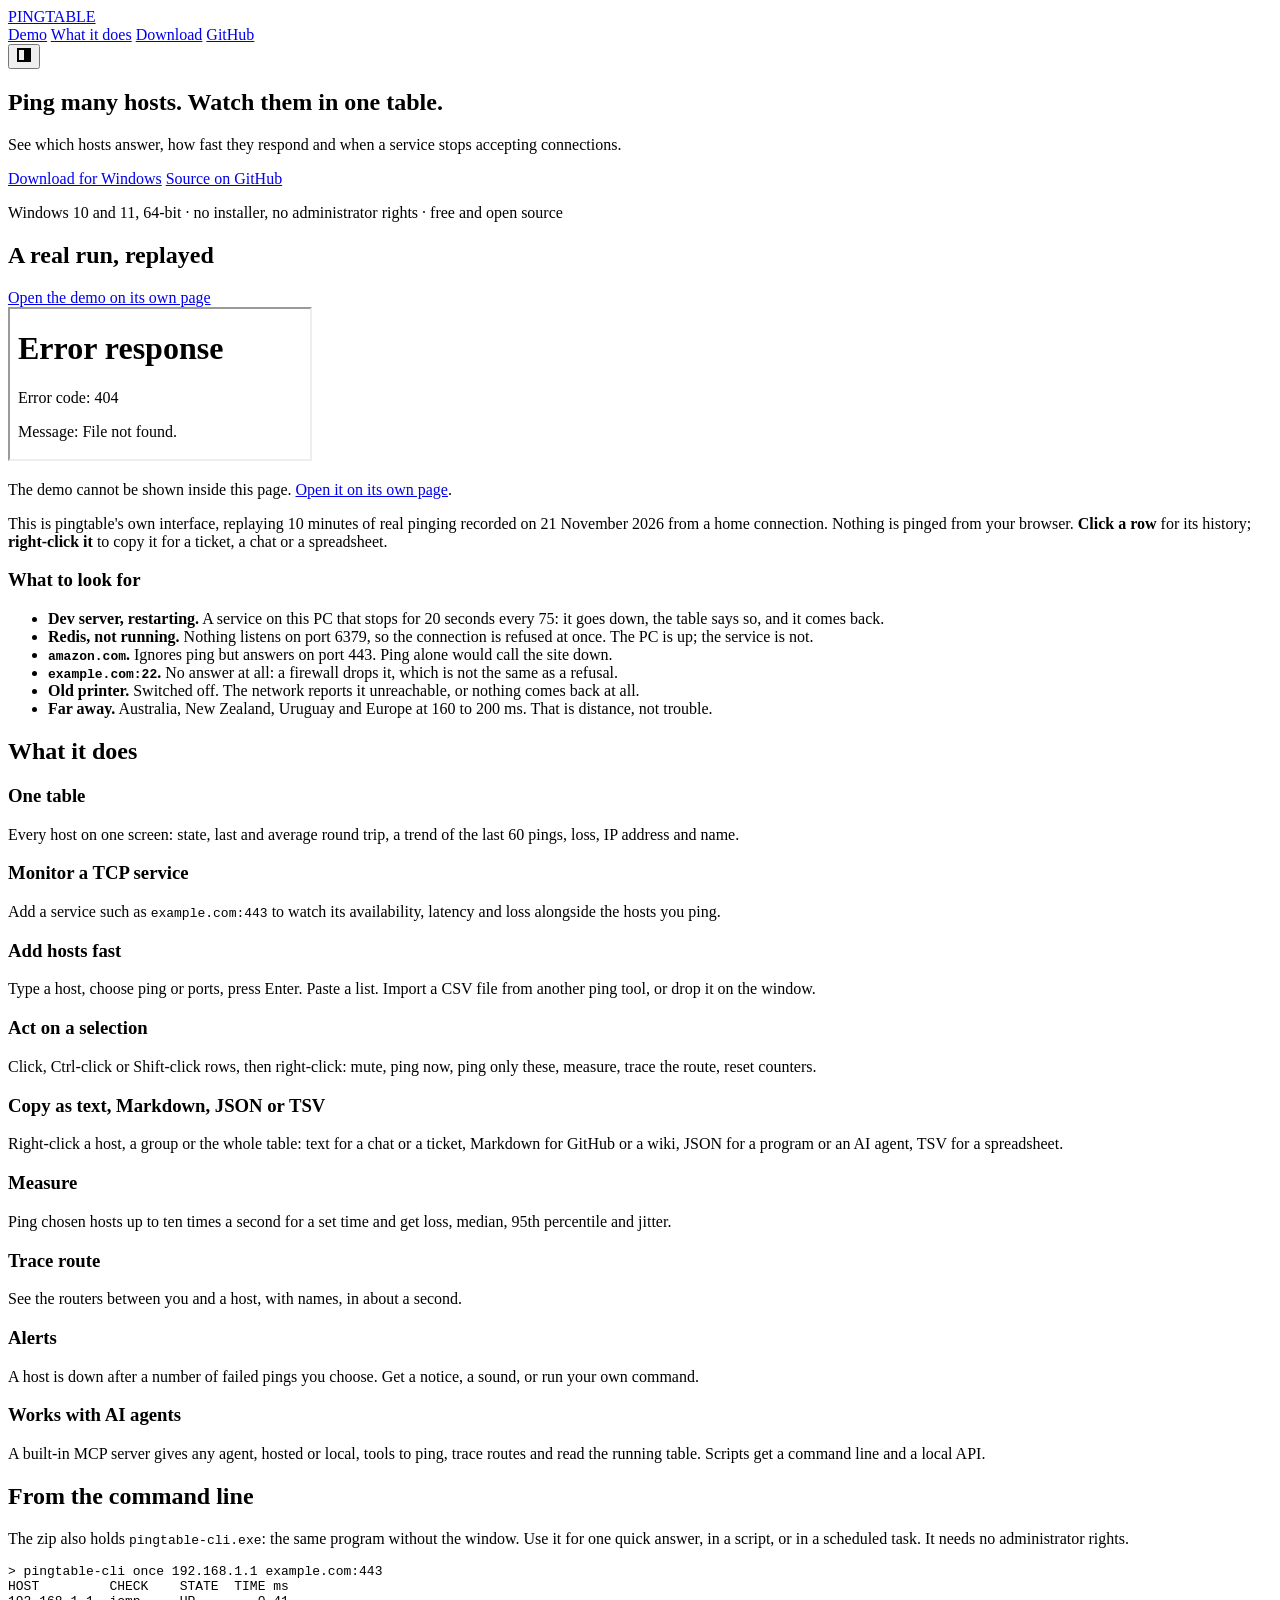
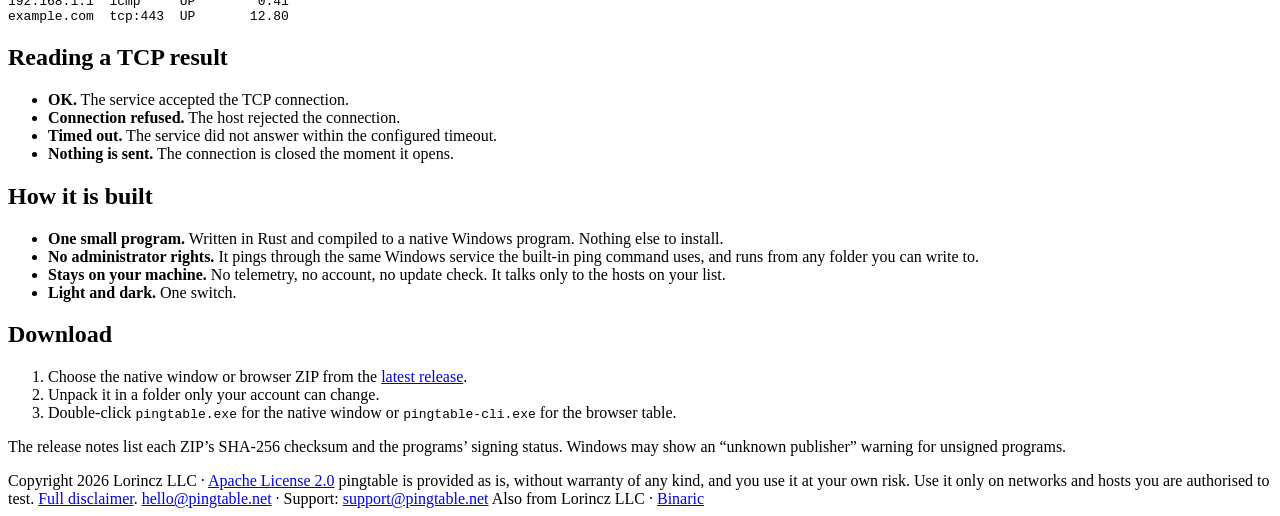
==== commit ebeca8d1: "Release Pingtable 0.4.0 as a free Apache-licensed network monitor" ====
--- a/site/index.html
+++ b/site/index.html
@@ -4,7 +4,7 @@
 <meta charset="utf-8">
 <meta name="viewport" content="width=device-width, initial-scale=1">
 <meta name="color-scheme" content="light dark">
-<meta name="description" content="pingtable pings many hosts, shows them in one table, and checks whether TCP ports are listening. A small Windows app written in Rust. No installer, no administrator rights.">
+<meta name="description" content="Ping hosts and monitor named TCP services in one table. A free, open-source Windows app written in Rust. No installer, no administrator rights.">
 <title>pingtable: ping many hosts, watch them in one table</title>
 <link rel="icon" href="/favicon.svg" type="image/svg+xml">
 <link rel="stylesheet" href="/styles.css">
@@ -15,6 +15,7 @@
 <header class="bar">
   <a class="brand" href="/"><span class="mark" aria-hidden="true"></span><span class="word">PINGTABLE</span></a>
   <nav class="nav" aria-label="Sections">
+    <a href="#demo">Demo</a>
     <a href="#what">What it does</a>
     <a href="#download">Download</a>
     <a href="https://github.com/lorincz-llc/pingtable">GitHub</a>
@@ -26,74 +27,67 @@
 
 <main>
   <section class="hero">
-    <h1>PING MANY HOSTS.<br>WATCH THEM IN ONE TABLE.</h1>
-    <p class="lead">pingtable is a small Windows app that pings every machine you care about, once a second, and shows who is answering, how fast, and who just stopped. It also tells you whether a port is listening: is 443 open, is SSH up?</p>
-    <p class="actions">
-      <a class="btn primary" href="https://github.com/lorincz-llc/pingtable/releases/latest">DOWNLOAD FOR WINDOWS</a>
-      <a class="btn" href="https://github.com/lorincz-llc/pingtable">SOURCE ON GITHUB</a>
-    </p>
-    <p class="fine">Windows 10 and 11, 64-bit · 1.7 MB · no installer, no administrator rights · free and open source</p>
+    <h1>Ping many hosts. Watch them in one table.</h1>
+    <p class="lead">See which hosts answer, how fast they respond and when a service stops accepting connections.</p>
+    <div class="actions">
+      <a class="btn primary" href="https://github.com/lorincz-llc/pingtable/releases/latest">Download for Windows</a>
+      <a class="btn" href="https://github.com/lorincz-llc/pingtable">Source on GitHub</a>
+      <p class="fine">Windows 10 and 11, 64-bit · no installer, no administrator rights · free and open source</p>
+    </div>
   </section>
 
-  <section class="demo" aria-label="What the table looks like">
-    <div class="demo-bar">
-      <span class="tally"><b id="t-total">8</b><i>hosts</i></span>
-      <span class="tally up"><b>7</b><i>up</i></span>
-      <span class="tally down"><b>1</b><i>down</i></span>
-      <span class="run"><i class="sq up"></i><b>PINGING</b><span id="clock">00:00</span></span>
+  <section class="demo" id="demo" aria-labelledby="demo-title">
+    <div class="demo-head">
+      <h2 id="demo-title">A real run, replayed</h2>
+      <a class="demo-open" href="/demo/">Open the demo on its own page</a>
     </div>
-    <div class="table" role="img" aria-label="Sample table of eight hosts in three groups; one printer is down">
-      <div class="thead"><span></span><span>Host</span><span class="ip">IP address</span><span class="desc">Description</span><span class="num">Last ms</span><span class="trend">Trend</span><span class="num avg">Avg ms</span><span class="num">Loss</span></div>
-          <div class="gr"><span class="caret"></span><span class="gr-name">This PC</span><span class="gr-count"><b>2</b> hosts · 2 up</span></div>
-          <div class="tr"><span class="td state"><i class="sq up"></i></span><span class="td host">127.0.0.1</span><span class="td dim ip">127.0.0.1</span><span class="td desc">Loopback</span><span class="td num" data-base="0.02" data-jitter="0.01">0.02</span><span class="td trend"><svg class="spark" viewBox="0 0 180 20" preserveAspectRatio="none" aria-hidden="true"><path class="line" d="M1.5 7.2 L4.5 9.6 L7.5 12.7 L10.5 14.9 L13.5 11.1 L16.5 10.3 L19.5 14.5 L22.5 14.3 L25.5 12.5 L28.5 9.6 L31.5 13.4 L34.5 9.3 L37.5 10.0 L40.5 13.9 L43.5 3.0 L46.5 10.2 L49.5 6.8 L52.5 10.6 L55.5 12.8 L58.5 11.5 L61.5 10.2 L64.5 9.8 L67.5 13.5 L70.5 8.3 L73.5 11.5 L76.5 10.6 L79.5 15.6 L82.5 11.6 L85.5 16.2 L88.5 13.6 L91.5 16.7 L94.5 10.9 L97.5 4.9 L100.5 8.1 L103.5 6.1 L106.5 12.8 L109.5 12.8 L112.5 10.1 L115.5 8.5 L118.5 8.3 L121.5 10.0 L124.5 12.4 L127.5 17.0 L130.5 13.0 L133.5 10.1 L136.5 12.2 L139.5 5.5 L142.5 4.8 L145.5 13.8 L148.5 11.5 L151.5 9.4 L154.5 9.0 L157.5 8.1 L160.5 13.2 L163.5 11.2 L166.5 11.8 L169.5 8.5 L172.5 7.8 L175.5 12.1 L178.5 10.1"/></svg></span><span class="td num avg">0.02</span><span class="td num dim">0%</span></div>
-          <div class="tr"><span class="td state"><i class="sq up"></i></span><span class="td host">::1</span><span class="td dim ip">::1</span><span class="td desc">Loopback, IPv6</span><span class="td num" data-base="0.02" data-jitter="0.01">0.02</span><span class="td trend"><svg class="spark" viewBox="0 0 180 20" preserveAspectRatio="none" aria-hidden="true"><path class="line" d="M1.5 11.6 L4.5 10.6 L7.5 17.0 L10.5 8.4 L13.5 11.6 L16.5 15.3 L19.5 10.0 L22.5 15.6 L25.5 7.1 L28.5 12.5 L31.5 10.2 L34.5 12.1 L37.5 10.2 L40.5 9.0 L43.5 12.0 L46.5 12.1 L49.5 16.4 L52.5 13.0 L55.5 10.3 L58.5 15.1 L61.5 16.3 L64.5 8.3 L67.5 9.6 L70.5 12.5 L73.5 7.6 L76.5 14.0 L79.5 9.9 L82.5 3.0 L85.5 10.4 L88.5 6.9 L91.5 11.6 L94.5 13.2 L97.5 13.9 L100.5 10.0 L103.5 14.4 L106.5 9.3 L109.5 8.3 L112.5 15.2 L115.5 15.4 L118.5 17.0 L121.5 15.4 L124.5 15.0 L127.5 12.1 L130.5 12.4 L133.5 10.9 L136.5 8.8 L139.5 15.8 L142.5 14.0 L145.5 8.5 L148.5 12.4 L151.5 12.0 L154.5 15.3 L157.5 11.4 L160.5 9.8 L163.5 12.8 L166.5 11.1 L169.5 10.6 L172.5 11.4 L175.5 9.7 L178.5 9.9"/></svg></span><span class="td num avg">0.02</span><span class="td num dim">0%</span></div>
-          <div class="gr"><span class="caret"></span><span class="gr-name">Home lab</span><span class="gr-count"><b>3</b> hosts · 2 up · <b class="dn">1 down</b></span></div>
-          <div class="tr"><span class="td state"><i class="sq up"></i></span><span class="td host">router.lan</span><span class="td dim ip">192.168.1.1</span><span class="td desc">Router</span><span class="td num" data-base="0.6" data-jitter="0.15">0.60</span><span class="td trend"><svg class="spark" viewBox="0 0 180 20" preserveAspectRatio="none" aria-hidden="true"><path class="line" d="M1.5 4.9 L4.5 11.9 L7.5 12.1 L10.5 12.3 L13.5 6.3 L16.5 10.5 L19.5 10.6 L22.5 7.6 L25.5 8.5 L28.5 8.9 L31.5 5.6 L34.5 13.8 L37.5 11.7 L40.5 12.4 L43.5 4.4 L46.5 8.3 L49.5 14.2 L52.5 17.0 L55.5 8.8 L58.5 5.7 L61.5 8.4 L64.5 15.4 L67.5 16.5 L70.5 9.3 L73.5 13.8 L76.5 8.2 L79.5 8.1 L82.5 3.0 L85.5 6.5 L88.5 8.8 L91.5 8.1 L94.5 9.7 L97.5 7.0 L100.5 7.6 L103.5 12.6 L106.5 5.9 L109.5 11.3 L112.5 9.3 L115.5 4.0 L118.5 13.6 L121.5 13.5 L124.5 11.7 L127.5 10.7 L130.5 10.4 L133.5 3.8 L136.5 5.9 L139.5 6.3 L142.5 6.4 L145.5 13.9 L148.5 12.9 L151.5 10.0 L154.5 6.6 L157.5 13.5 L160.5 3.0 L163.5 8.8 L166.5 12.4 L169.5 6.4 L172.5 12.1 L175.5 13.0 L178.5 14.0"/></svg></span><span class="td num avg">0.60</span><span class="td num dim">0%</span></div>
-          <div class="tr"><span class="td state"><i class="sq up"></i></span><span class="td host">nas.lan</span><span class="td dim ip">192.168.1.20</span><span class="td desc">NAS in the closet</span><span class="td num" data-base="0.9" data-jitter="0.3">0.90</span><span class="td trend"><svg class="spark" viewBox="0 0 180 20" preserveAspectRatio="none" aria-hidden="true"><path class="line" d="M1.5 12.4 L4.5 11.1 L7.5 12.5 L10.5 10.3 L13.5 3.0 L16.5 12.8 L19.5 11.5 L22.5 10.0 L25.5 11.7 L28.5 8.3 L31.5 8.2 L34.5 11.5 L37.5 8.7 L40.5 10.4 L43.5 7.7 L46.5 11.7 L49.5 11.1 L52.5 9.9 L55.5 14.7 L58.5 14.4 L61.5 12.2 L64.5 11.6 L67.5 12.1 L70.5 10.5 L73.5 14.9 L76.5 13.4 L79.5 11.5 L82.5 9.9 L85.5 11.4 L88.5 7.2 L91.5 8.3 L94.5 9.7 L97.5 8.3 L100.5 11.7 L103.5 13.1 L106.5 10.4 L109.5 12.1 L112.5 13.0 L115.5 8.3 L118.5 14.0 L121.5 17.0 L124.5 7.1 L127.5 13.9 L130.5 10.6 L133.5 11.2 L136.5 11.4 L139.5 11.6 L142.5 15.3 L145.5 10.8 L148.5 16.6 L151.5 16.0 L154.5 6.7 L157.5 11.3 L160.5 9.1 L163.5 9.1 L166.5 6.7 L169.5 7.7 L172.5 10.5 L175.5 15.4 L178.5 12.8"/></svg></span><span class="td num avg">0.90</span><span class="td num dim">0%</span></div>
-          <div class="tr"><span class="td state"><i class="sq down"></i></span><span class="td host">printer.lan</span><span class="td dim ip">192.168.1.31</span><span class="td desc">Office printer</span><span class="td num fail-text">TIMED OUT</span><span class="td trend"><svg class="spark" viewBox="0 0 180 20" preserveAspectRatio="none" aria-hidden="true"><line class="fail" x1="103.5" x2="103.5" y1="2" y2="18"/><line class="fail" x1="106.5" x2="106.5" y1="2" y2="18"/><line class="fail" x1="109.5" x2="109.5" y1="2" y2="18"/><line class="fail" x1="112.5" x2="112.5" y1="2" y2="18"/><line class="fail" x1="115.5" x2="115.5" y1="2" y2="18"/><line class="fail" x1="118.5" x2="118.5" y1="2" y2="18"/><line class="fail" x1="121.5" x2="121.5" y1="2" y2="18"/><line class="fail" x1="124.5" x2="124.5" y1="2" y2="18"/><line class="fail" x1="127.5" x2="127.5" y1="2" y2="18"/><line class="fail" x1="130.5" x2="130.5" y1="2" y2="18"/><line class="fail" x1="133.5" x2="133.5" y1="2" y2="18"/><line class="fail" x1="136.5" x2="136.5" y1="2" y2="18"/><line class="fail" x1="139.5" x2="139.5" y1="2" y2="18"/><line class="fail" x1="142.5" x2="142.5" y1="2" y2="18"/><line class="fail" x1="145.5" x2="145.5" y1="2" y2="18"/><line class="fail" x1="148.5" x2="148.5" y1="2" y2="18"/><line class="fail" x1="151.5" x2="151.5" y1="2" y2="18"/><line class="fail" x1="154.5" x2="154.5" y1="2" y2="18"/><line class="fail" x1="157.5" x2="157.5" y1="2" y2="18"/><line class="fail" x1="160.5" x2="160.5" y1="2" y2="18"/><line class="fail" x1="163.5" x2="163.5" y1="2" y2="18"/><line class="fail" x1="166.5" x2="166.5" y1="2" y2="18"/><line class="fail" x1="169.5" x2="169.5" y1="2" y2="18"/><line class="fail" x1="172.5" x2="172.5" y1="2" y2="18"/><line class="fail" x1="175.5" x2="175.5" y1="2" y2="18"/><line class="fail" x1="178.5" x2="178.5" y1="2" y2="18"/></svg></span><span class="td num avg">–</span><span class="td num loss-hot">100%</span></div>
-          <div class="gr"><span class="caret"></span><span class="gr-name">Internet</span><span class="gr-count"><b>3</b> hosts · 3 up</span></div>
-          <div class="tr"><span class="td state"><i class="sq up"></i></span><span class="td host">1.1.1.1</span><span class="td dim ip">1.1.1.1</span><span class="td desc">Cloudflare DNS</span><span class="td num" data-base="8.1" data-jitter="1.2">8.10</span><span class="td trend"><svg class="spark" viewBox="0 0 180 20" preserveAspectRatio="none" aria-hidden="true"><path class="line" d="M1.5 9.3 L4.5 7.2 L7.5 11.4 L10.5 10.8 L13.5 11.1 L16.5 11.9 L19.5 10.4 L22.5 11.5 L25.5 12.5 L28.5 3.0 L31.5 9.7 L34.5 13.3 L37.5 11.6 L40.5 9.7 L43.5 14.7 L46.5 7.3 L49.5 8.5 L52.5 11.4 L55.5 8.3 L58.5 12.3 L61.5 9.8 L64.5 12.1 L67.5 9.5 L70.5 10.9 L73.5 8.4 L76.5 9.9 L79.5 4.6 L82.5 10.1 L85.5 10.6 L88.5 8.1 L91.5 13.5 L94.5 12.9 L97.5 9.7 L100.5 10.1 L103.5 3.1 L106.5 17.0 L109.5 12.4 L112.5 10.1 L115.5 9.3 L118.5 9.7 L121.5 10.6 L124.5 12.2 L127.5 8.5 L130.5 10.1 L133.5 11.4 L136.5 15.6 L139.5 11.3 L142.5 10.0 L145.5 4.2 L148.5 10.1 L151.5 6.4 L154.5 12.2 L157.5 5.6 L160.5 11.3 L163.5 8.3 L166.5 7.4 L169.5 10.2 L172.5 9.5 L175.5 9.3 L178.5 6.8"/></svg></span><span class="td num avg">8.10</span><span class="td num dim">0%</span></div>
-          <div class="tr"><span class="td state"><i class="sq up"></i></span><span class="td host">8.8.8.8</span><span class="td dim ip">8.8.8.8</span><span class="td desc">Google DNS</span><span class="td num" data-base="7.4" data-jitter="1.0">7.40</span><span class="td trend"><svg class="spark" viewBox="0 0 180 20" preserveAspectRatio="none" aria-hidden="true"><path class="line" d="M1.5 8.2 L4.5 13.0 L7.5 10.6 L10.5 10.7 L13.5 9.7 L16.5 3.1 L19.5 3.5 L22.5 8.9 L25.5 7.6 L28.5 13.0 L31.5 8.7 L34.5 9.8 L37.5 3.2 L40.5 17.0 L43.5 9.4 L46.5 13.3 L49.5 9.7 L52.5 11.3 L55.5 8.4 L58.5 11.8 L61.5 11.5 L64.5 8.9 L67.5 10.9 L70.5 7.4 L73.5 9.3 L76.5 12.0 L79.5 7.4 L82.5 9.0 L85.5 14.8 L88.5 9.4 L91.5 12.6 L94.5 14.8 L97.5 10.5 L100.5 11.2 L103.5 11.1 L106.5 3.0 L109.5 13.7 L112.5 11.8 L115.5 4.7 L118.5 10.1 L121.5 10.2 L124.5 9.4 L127.5 6.2 L130.5 9.6 L133.5 6.9 L136.5 12.7 L139.5 7.4 L142.5 10.2 L145.5 13.8 L148.5 13.1 L151.5 11.2 L154.5 7.3 L157.5 3.9 L160.5 8.1 L163.5 5.3 L166.5 12.6 L169.5 6.5 L172.5 14.2 L175.5 7.7 L178.5 6.6"/></svg></span><span class="td num avg">7.40</span><span class="td num dim">0%</span></div>
-          <div class="tr"><span class="td state"><i class="sq up"></i></span><span class="td host">example.com:443</span><span class="td dim ip">104.20.23.154</span><span class="td desc">Example site, TCP 443</span><span class="td num" data-base="9.6" data-jitter="2.2">9.60</span><span class="td trend"><svg class="spark" viewBox="0 0 180 20" preserveAspectRatio="none" aria-hidden="true"><path class="line" d="M1.5 12.7 L4.5 11.7 L7.5 10.9 L10.5 12.6 L13.5 12.0 L16.5 4.8 L19.5 7.2 L22.5 9.5 L25.5 10.1 L28.5 14.2 L31.5 9.1 L34.5 7.9 L37.5 10.5 L40.5 8.4 L43.5 7.7 L46.5 10.1 L49.5 11.4 L52.5 8.6 L55.5 12.3 L58.5 9.4 L61.5 11.3 L64.5 8.0 L67.5 11.3 L70.5 10.7 L73.5 10.9 L76.5 13.0 L79.5 13.1 L82.5 9.8 L85.5 11.8 L88.5 10.6 L91.5 14.3 L94.5 6.0 L97.5 4.7 L100.5 9.8 L103.5 3.0 L106.5 9.6 L109.5 15.0 L112.5 10.5 L115.5 8.2 L118.5 10.6 L121.5 9.8 L124.5 14.2 L127.5 8.3 L130.5 9.9 L133.5 8.5 L136.5 11.1 L139.5 12.5 L142.5 6.9 L145.5 17.0 L148.5 8.1 L151.5 13.7 L154.5 5.7 L157.5 16.0 L160.5 8.1 L163.5 9.3 L166.5 9.8 L169.5 12.1 L172.5 6.9 L175.5 7.8 L178.5 11.3"/></svg></span><span class="td num avg">9.60</span><span class="td num dim">0%</span></div>
+    <div class="demo-window" id="demo-window">
+      <iframe class="demo-frame" id="demo-frame" src="/demo/" sandbox="allow-scripts allow-downloads" allow="clipboard-write" referrerpolicy="no-referrer" loading="lazy" title="pingtable demo: the app's own window, replaying a recorded run"></iframe>
+      <p class="demo-blocked">The demo cannot be shown inside this page. <a href="/demo/">Open it on its own page</a>.</p>
     </div>
-    <p class="fine demo-note">A picture of the app made from the page itself. These hosts are examples; nothing is being pinged from your browser.</p>
+    <p class="demo-caption">This is pingtable's own interface, replaying 10 minutes of real pinging recorded on 21 November 2026 from a home connection. Nothing is pinged from your browser. <b>Click a row</b> for its history; <b>right-click it</b> to copy it for a ticket, a chat or a spreadsheet.</p>
+    <noscript><p class="demo-caption">The demo needs JavaScript. The rest of this page does not.</p></noscript>
+    <h3 class="demo-sub">What to look for</h3>
+    <ul class="plain demo-notes">
+      <li><b>Dev server, restarting.</b> A service on this PC that stops for 20 seconds every 75: it goes down, the table says so, and it comes back.</li>
+      <li><b>Redis, not running.</b> Nothing listens on port 6379, so the connection is refused at once. The PC is up; the service is not.</li>
+      <li><b><code>amazon.com</code>.</b> Ignores ping but answers on port 443. Ping alone would call the site down.</li>
+      <li><b><code>example.com:22</code>.</b> No answer at all: a firewall drops it, which is not the same as a refusal.</li>
+      <li><b>Old printer.</b> Switched off. The network reports it unreachable, or nothing comes back at all.</li>
+      <li><b>Far away.</b> Australia, New Zealand, Uruguay and Europe at 160 to 200 ms. That is distance, not trouble.</li>
+    </ul>
   </section>
 
   <section id="what" class="block">
-    <h2>WHAT IT DOES</h2>
+    <h2>What it does</h2>
     <div class="features">
-        <article class="feature"><h3>One table</h3><p>Every host on one screen: state, last and average round trip, a trend of the last 60 pings, loss, IP address and name.</p></article>
-        <article class="feature"><h3>Port check</h3><p>Is anything listening? Pick 22, 80, 443, 3389 or any port and see in seconds: open, closed, or no answer. One click keeps watching it.</p></article>
-        <article class="feature"><h3>Add hosts fast</h3><p>Type a host, choose ping or ports, press Enter. Paste a list. Import a CSV file from another ping tool, or drop it on the window.</p></article>
-        <article class="feature"><h3>Act on a selection</h3><p>Right-click one host or many: mute, ping now, ping only these, measure, trace the route, copy a summary.</p></article>
-        <article class="feature"><h3>Measure</h3><p>Ping chosen hosts up to ten times a second for a set time and get loss, median, 95th percentile and jitter.</p></article>
-        <article class="feature"><h3>Trace route</h3><p>See the routers between you and a host, with names, in about a second.</p></article>
-        <article class="feature"><h3>Alerts</h3><p>A host is down after a number of failed pings you choose. Get a notice, a sound, or run your own command.</p></article>
-        <article class="feature"><h3>Works with AI agents</h3><p>A built-in MCP server gives any agent, hosted or local, tools to ping, check ports and trace routes. Scripts get a command line and a local API.</p></article>
+      <article class="feature"><h3>One table</h3><p>Every host on one screen: state, last and average round trip, a trend of the last 60 pings, loss, IP address and name.</p></article>
+      <article class="feature"><h3>Monitor a TCP service</h3><p>Add a service such as <code>example.com:443</code> to watch its availability, latency and loss alongside the hosts you ping.</p></article>
+      <article class="feature"><h3>Add hosts fast</h3><p>Type a host, choose ping or ports, press Enter. Paste a list. Import a CSV file from another ping tool, or drop it on the window.</p></article>
+      <article class="feature"><h3>Act on a selection</h3><p>Click, Ctrl-click or Shift-click rows, then right-click: mute, ping now, ping only these, measure, trace the route, reset counters.</p></article>
+      <article class="feature"><h3>Copy as text, Markdown, JSON or TSV</h3><p>Right-click a host, a group or the whole table: text for a chat or a ticket, Markdown for GitHub or a wiki, JSON for a program or an AI agent, TSV for a spreadsheet.</p></article>
+      <article class="feature"><h3>Measure</h3><p>Ping chosen hosts up to ten times a second for a set time and get loss, median, 95th percentile and jitter.</p></article>
+      <article class="feature"><h3>Trace route</h3><p>See the routers between you and a host, with names, in about a second.</p></article>
+      <article class="feature"><h3>Alerts</h3><p>A host is down after a number of failed pings you choose. Get a notice, a sound, or run your own command.</p></article>
+      <article class="feature"><h3>Works with AI agents</h3><p>A built-in MCP server gives any agent, hosted or local, tools to ping, trace routes and read the running table. Scripts get a command line and a local API.</p></article>
     </div>
   </section>
 
   <section id="cli" class="block two">
     <div>
-      <h2>FROM THE COMMAND LINE</h2>
-      <p class="about">The zip also holds <b>pingtable-cli.exe</b>: the same program without the window. Use it for one quick answer, in a script, or in a scheduled task. It needs no administrator rights.</p>
-      <pre class="term">&gt; pingtable-cli ports example.com 22 80 443
-example.com (93.184.215.14): 2 of 3 ports open
-   22  SSH              no answer
-   80  HTTP             open          12.6 ms
-  443  HTTPS            open          12.9 ms
-
-&gt; pingtable-cli once 192.168.1.1 example.com:443
+      <h2>From the command line</h2>
+      <p class="about">The zip also holds <code>pingtable-cli.exe</code>: the same program without the window. Use it for one quick answer, in a script, or in a scheduled task. It needs no administrator rights.</p>
+      <pre class="term">&gt; pingtable-cli once 192.168.1.1 example.com:443
 HOST         CHECK    STATE  TIME ms
 192.168.1.1  icmp     UP        0.41
 example.com  tcp:443  UP       12.80</pre>
     </div>
     <div>
-      <h2>WHAT A PORT CHECK SAYS</h2>
+      <h2>Reading a TCP result</h2>
       <ul class="plain">
-        <li><b>Open.</b> The connection opened: something is listening.</li>
-        <li><b>Closed.</b> The host answered and refused: it is up, nothing listens there.</li>
-        <li><b>No answer.</b> Nothing came back: a firewall dropped it, or the host is off.</li>
+        <li><b>OK.</b> The service accepted the TCP connection.</li>
+        <li><b>Connection refused.</b> The host rejected the connection.</li>
+        <li><b>Timed out.</b> The service did not answer within the configured timeout.</li>
         <li><b>Nothing is sent.</b> The connection is closed the moment it opens.</li>
       </ul>
     </div>
@@ -101,7 +95,7 @@
 
   <section class="block two">
     <div>
-      <h2>HOW IT IS BUILT</h2>
+      <h2>How it is built</h2>
       <ul class="plain">
         <li><b>One small program.</b> Written in Rust and compiled to a native Windows program. Nothing else to install.</li>
         <li><b>No administrator rights.</b> It pings through the same Windows service the built-in ping command uses, and runs from any folder you can write to.</li>
@@ -110,13 +104,13 @@
       </ul>
     </div>
     <div id="download">
-      <h2>DOWNLOAD</h2>
+      <h2>Download</h2>
       <ol class="plain steps">
-        <li><span>Get the zip from the <a href="https://github.com/lorincz-llc/pingtable/releases/latest">latest release</a>.</span></li>
-        <li><span>Unpack it anywhere.</span></li>
-        <li><span>Double-click <b>pingtable.exe</b>. For a terminal, use <b>pingtable-cli.exe</b> beside it.</span></li>
+        <li><span>Choose the native window or browser ZIP from the <a href="https://github.com/lorincz-llc/pingtable/releases/latest">latest release</a>.</span></li>
+        <li><span>Unpack it in a folder only your account can change.</span></li>
+        <li><span>Double-click <code>pingtable.exe</code> for the native window or <code>pingtable-cli.exe</code> for the browser table.</span></li>
       </ol>
-      <p class="fine">The program is not code-signed yet, so Windows may show an “unknown publisher” warning the first time. Each release lists the SHA-256 of its zip.</p>
+      <p class="fine">The release notes list each ZIP’s SHA-256 checksum and the programs’ signing status. Windows may show an “unknown publisher” warning for unsigned programs.</p>
     </div>
   </section>
 </main>
@@ -125,6 +119,7 @@
   <span>Copyright 2026 Lorincz LLC · <a href="https://github.com/lorincz-llc/pingtable/blob/main/LICENSE">Apache License 2.0</a></span>
   <span>pingtable is provided as is, without warranty of any kind, and you use it at your own risk. Use it only on networks and hosts you are authorised to test. <a href="https://github.com/lorincz-llc/pingtable/blob/main/DISCLAIMER.md">Full disclaimer</a>.</span>
   <span><a href="mailto:hello@pingtable.net">hello@pingtable.net</a> · Support: <a href="mailto:support@pingtable.net">support@pingtable.net</a></span>
+  <span>Also from Lorincz LLC · <a href="https://binaric.net/">Binaric</a></span>
 </footer>
 
 </body>
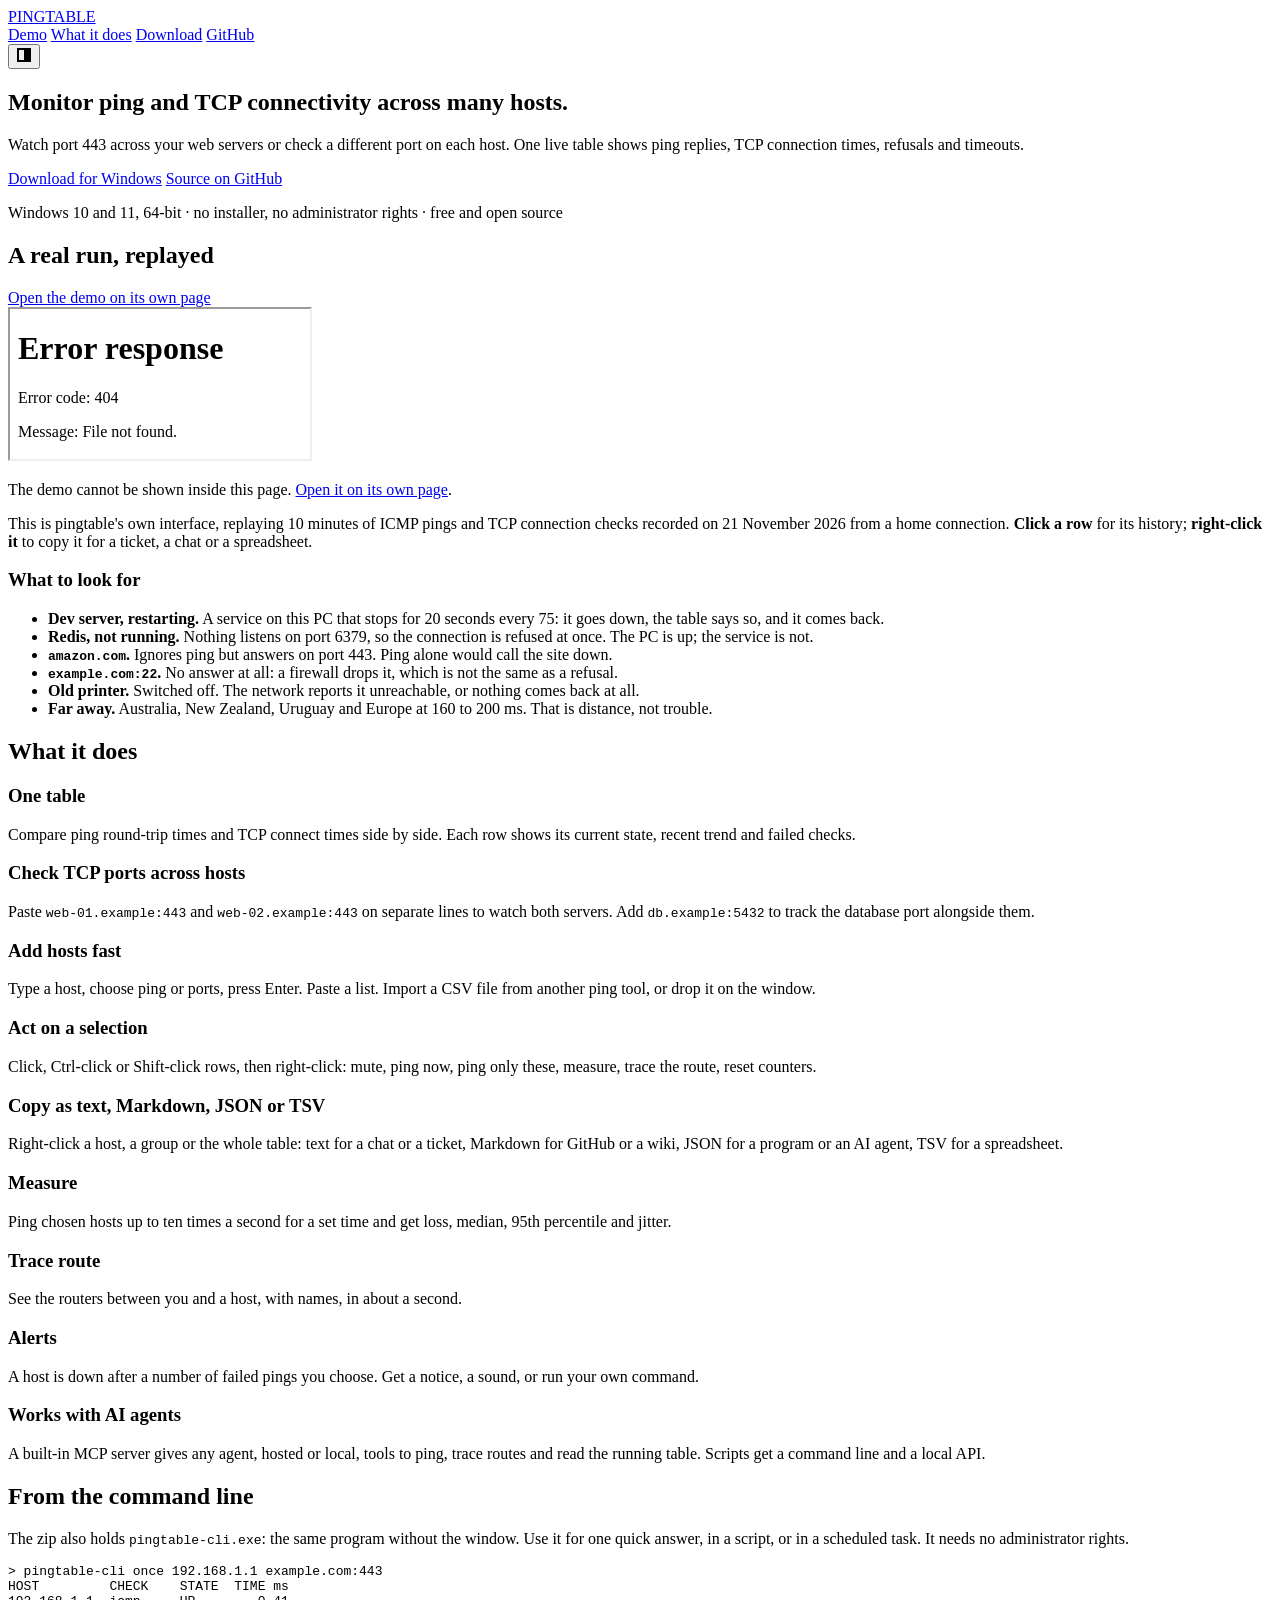
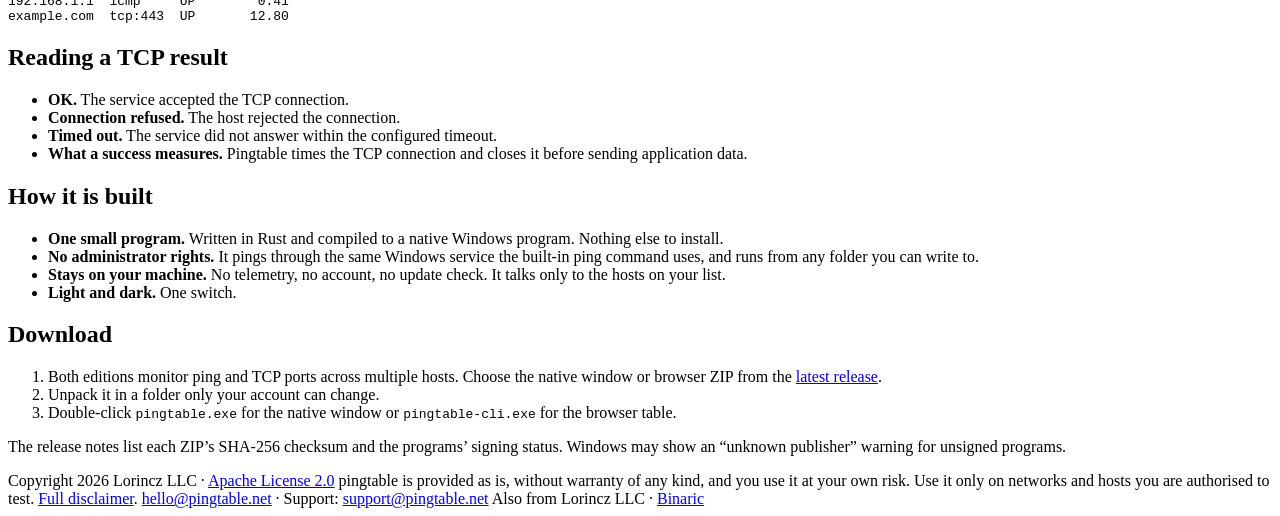
==== commit 619adb83: "Lead with multi-host TCP connectivity alongside ping" ====
--- a/site/index.html
+++ b/site/index.html
@@ -4,8 +4,8 @@
 <meta charset="utf-8">
 <meta name="viewport" content="width=device-width, initial-scale=1">
 <meta name="color-scheme" content="light dark">
-<meta name="description" content="Ping hosts and monitor named TCP services in one table. A free, open-source Windows app written in Rust. No installer, no administrator rights.">
-<title>pingtable: ping many hosts, watch them in one table</title>
+<meta name="description" content="Monitor ping and TCP connectivity across many hosts in one live table. Track connection times, refusals and timeouts for each port. A free, open-source Windows app written in Rust. No installer, no administrator rights.">
+<title>pingtable · Multi-host ping and TCP monitoring</title>
 <link rel="icon" href="/favicon.svg" type="image/svg+xml">
 <link rel="stylesheet" href="/styles.css">
 <script src="/app.js"></script>
@@ -27,8 +27,8 @@
 
 <main>
   <section class="hero">
-    <h1>Ping many hosts. Watch them in one table.</h1>
-    <p class="lead">See which hosts answer, how fast they respond and when a service stops accepting connections.</p>
+    <h1>Monitor ping and TCP connectivity across many hosts.</h1>
+    <p class="lead">Watch port 443 across your web servers or check a different port on each host. One live table shows ping replies, TCP connection times, refusals and timeouts.</p>
     <div class="actions">
       <a class="btn primary" href="https://github.com/lorincz-llc/pingtable/releases/latest">Download for Windows</a>
       <a class="btn" href="https://github.com/lorincz-llc/pingtable">Source on GitHub</a>
@@ -45,7 +45,7 @@
       <iframe class="demo-frame" id="demo-frame" src="/demo/" sandbox="allow-scripts allow-downloads" allow="clipboard-write" referrerpolicy="no-referrer" loading="lazy" title="pingtable demo: the app's own window, replaying a recorded run"></iframe>
       <p class="demo-blocked">The demo cannot be shown inside this page. <a href="/demo/">Open it on its own page</a>.</p>
     </div>
-    <p class="demo-caption">This is pingtable's own interface, replaying 10 minutes of real pinging recorded on 21 November 2026 from a home connection. Nothing is pinged from your browser. <b>Click a row</b> for its history; <b>right-click it</b> to copy it for a ticket, a chat or a spreadsheet.</p>
+    <p class="demo-caption">This is pingtable's own interface, replaying 10 minutes of ICMP pings and TCP connection checks recorded on 21 November 2026 from a home connection. <b>Click a row</b> for its history; <b>right-click it</b> to copy it for a ticket, a chat or a spreadsheet.</p>
     <noscript><p class="demo-caption">The demo needs JavaScript. The rest of this page does not.</p></noscript>
     <h3 class="demo-sub">What to look for</h3>
     <ul class="plain demo-notes">
@@ -61,8 +61,8 @@
   <section id="what" class="block">
     <h2>What it does</h2>
     <div class="features">
-      <article class="feature"><h3>One table</h3><p>Every host on one screen: state, last and average round trip, a trend of the last 60 pings, loss, IP address and name.</p></article>
-      <article class="feature"><h3>Monitor a TCP service</h3><p>Add a service such as <code>example.com:443</code> to watch its availability, latency and loss alongside the hosts you ping.</p></article>
+      <article class="feature"><h3>One table</h3><p>Compare ping round-trip times and TCP connect times side by side. Each row shows its current state, recent trend and failed checks.</p></article>
+      <article class="feature"><h3>Check TCP ports across hosts</h3><p>Paste <code>web-01.example:443</code> and <code>web-02.example:443</code> on separate lines to watch both servers. Add <code>db.example:5432</code> to track the database port alongside them.</p></article>
       <article class="feature"><h3>Add hosts fast</h3><p>Type a host, choose ping or ports, press Enter. Paste a list. Import a CSV file from another ping tool, or drop it on the window.</p></article>
       <article class="feature"><h3>Act on a selection</h3><p>Click, Ctrl-click or Shift-click rows, then right-click: mute, ping now, ping only these, measure, trace the route, reset counters.</p></article>
       <article class="feature"><h3>Copy as text, Markdown, JSON or TSV</h3><p>Right-click a host, a group or the whole table: text for a chat or a ticket, Markdown for GitHub or a wiki, JSON for a program or an AI agent, TSV for a spreadsheet.</p></article>
@@ -88,7 +88,7 @@
         <li><b>OK.</b> The service accepted the TCP connection.</li>
         <li><b>Connection refused.</b> The host rejected the connection.</li>
         <li><b>Timed out.</b> The service did not answer within the configured timeout.</li>
-        <li><b>Nothing is sent.</b> The connection is closed the moment it opens.</li>
+        <li><b>What a success measures.</b> Pingtable times the TCP connection and closes it before sending application data.</li>
       </ul>
     </div>
   </section>
@@ -106,7 +106,7 @@
     <div id="download">
       <h2>Download</h2>
       <ol class="plain steps">
-        <li><span>Choose the native window or browser ZIP from the <a href="https://github.com/lorincz-llc/pingtable/releases/latest">latest release</a>.</span></li>
+        <li><span>Both editions monitor ping and TCP ports across multiple hosts. Choose the native window or browser ZIP from the <a href="https://github.com/lorincz-llc/pingtable/releases/latest">latest release</a>.</span></li>
         <li><span>Unpack it in a folder only your account can change.</span></li>
         <li><span>Double-click <code>pingtable.exe</code> for the native window or <code>pingtable-cli.exe</code> for the browser table.</span></li>
       </ol>
